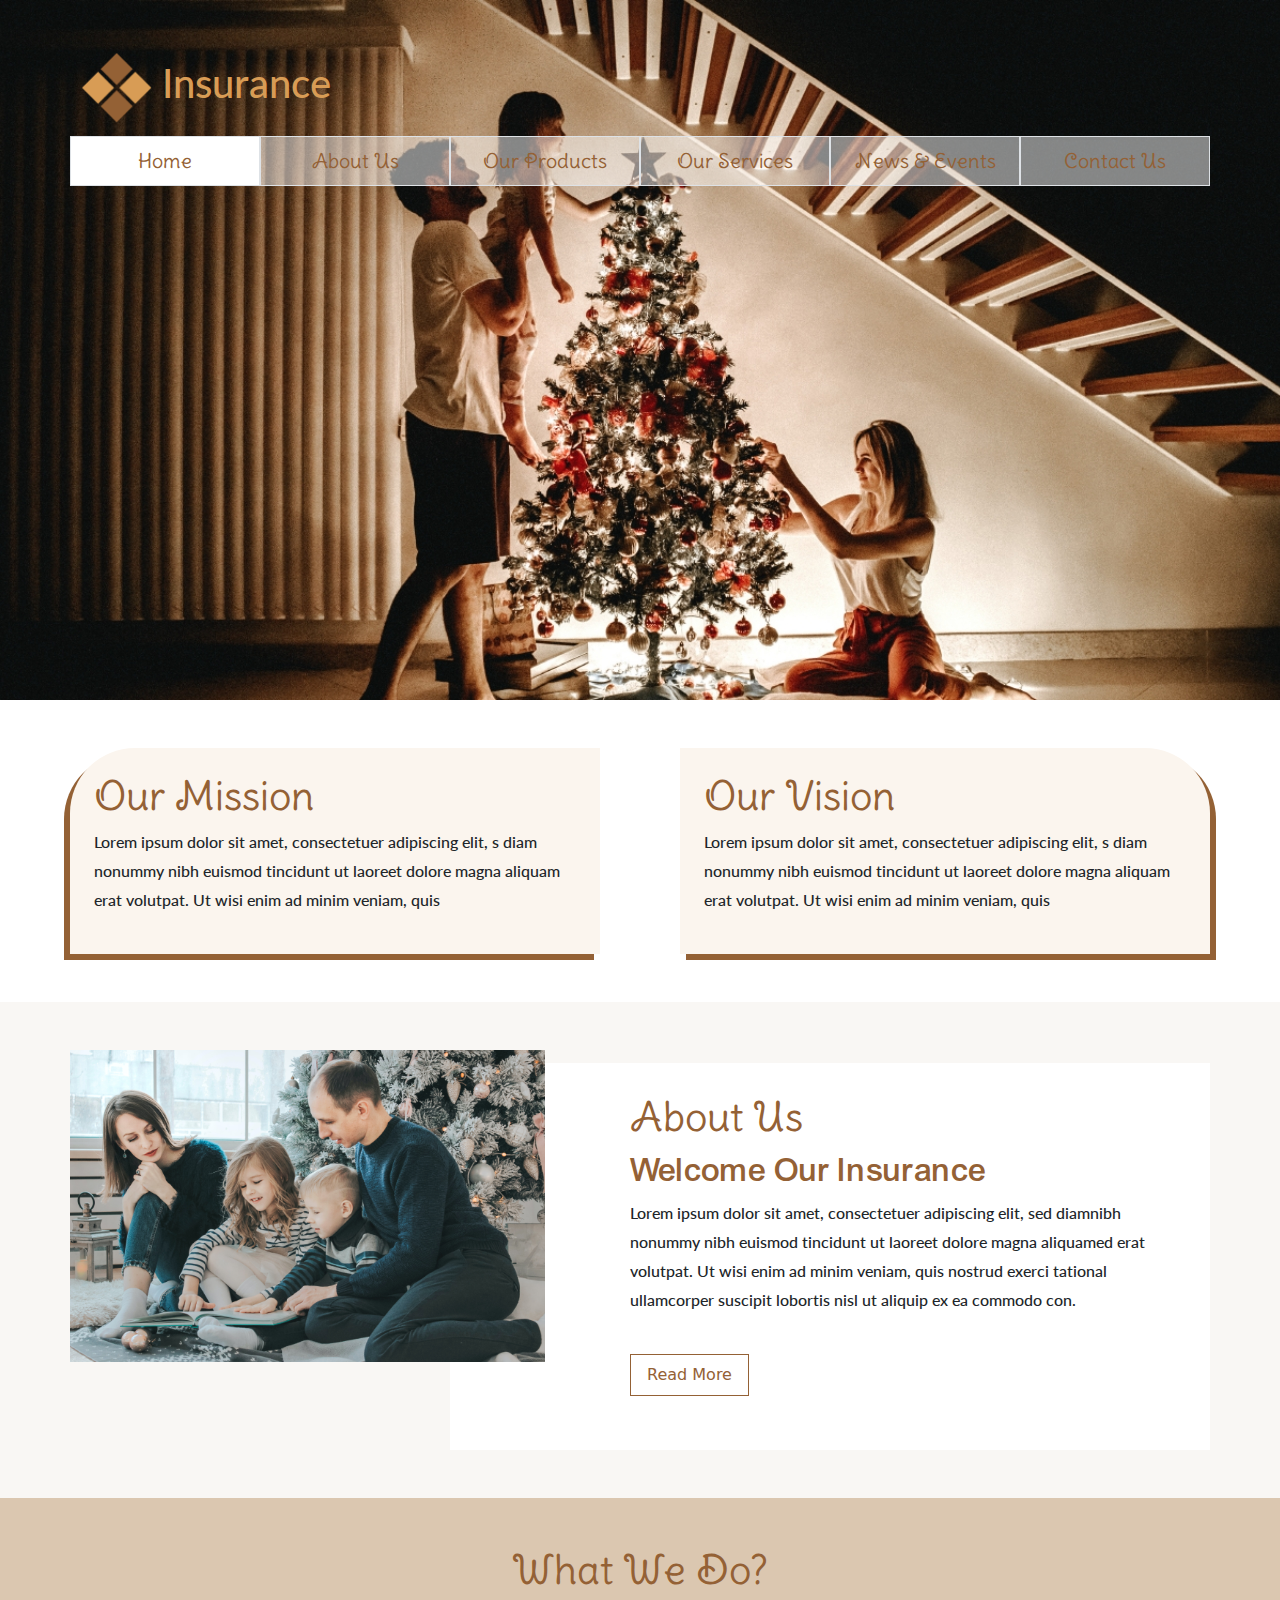
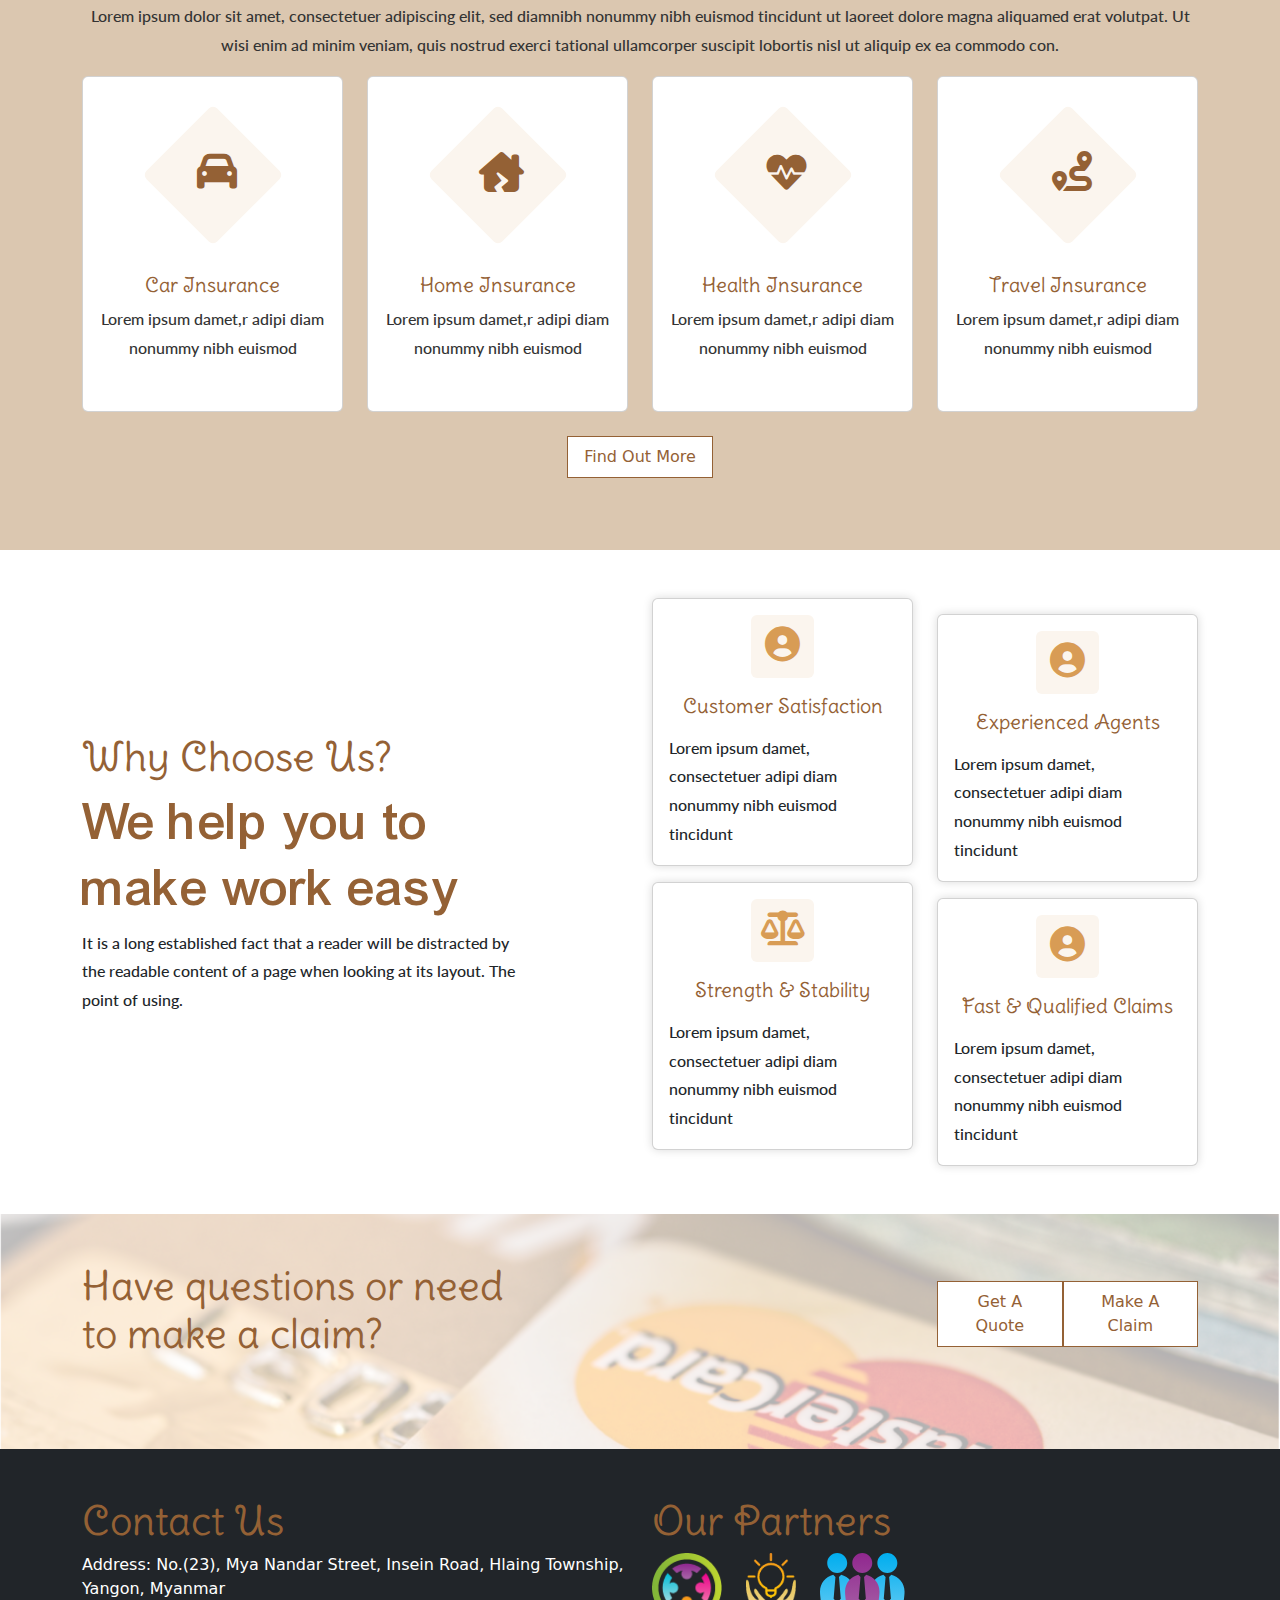
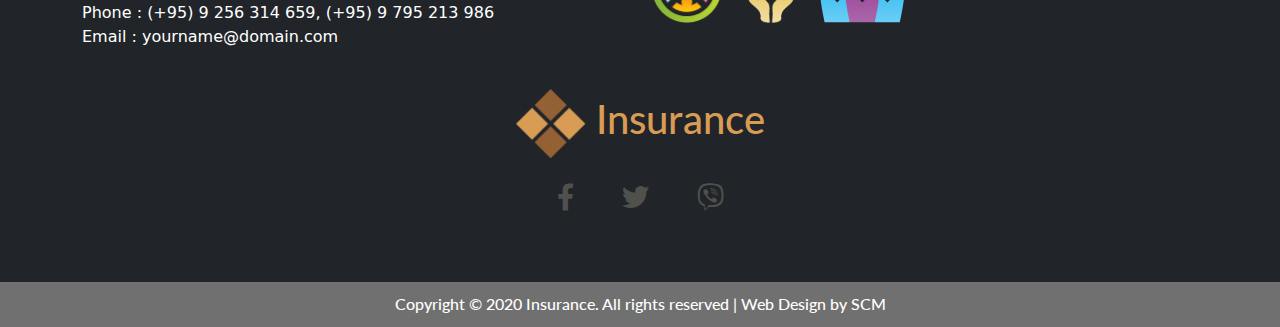
==== index.html @ 6c8327f1 "fixed" ====
<!DOCTYPE html>
<html lang="en">

  <head>
    <meta charset="UTF-8">
    <meta http-equiv="X-UA-Compatible" content="IE=edge">
    <meta name="viewport" content="width=device-width, initial-scale=1.0">
    <link
      href="https://fonts.googleapis.com/css2?family=Abril+Fatface&family=Delius+Swash+Caps&family=Lato&display=swap"
      rel="stylesheet">
    <link rel="stylesheet" href="./assets/bootstrap/css/bootstrap.css">
    <link rel="stylesheet" href="./assets/css/import.css">
    <link rel="stylesheet" href="./assets/font/fontawesome-free-6.0.0-web/css/all.min.css">
    <title>HOME</title>
  </head>

  <body>
    <header class="main-vs text-center">
      <div class="container pc">
        <nav class="navbar pt-5">
          <a class="navbar-brand logo" href="./index.html">
            <img src="./assets/img/logo.png" alt="Logo" width="70" height="70" class="d-inline-block
              align-text-center fw-bold">
            Insurance
          </a>
        </nav>
        <div class="row text-center">
          <a class="col nav-link active border boder-white border-opacity-100" aria-current="page"
            href="./index.html">Home</a>
          <a class="col nav-link border boder-white border-opacity-100" href="./about.html">About
            Us</a>
          <a class="col nav-link border boder-white border-opacity-100" href="./product.html">Our
            Products</a>
          <a class="col nav-link border boder-white border-opacity-100" href="./service.html">Our
            Services</a>
          <a class="col nav-link border boder-white border-opacity-100" href="./news.html">News &
            Events</a>
          <a class="col nav-link border boder-white border-opacity-100" href="./contact.html">Contact
            Us</a>
        </div>
      </div>
      <nav class="navbar navbar-expand-lg mb bg-white bg-opacity-50">
        <div class="container">
          <a class="navbar-brand logo" href="./index.html">
            <img src="./assets/img/logo.png" alt="Logo" width="70" height="70" class="d-inline-block
              align-text-center fw-bold">
            Insurance
          </a>
          <button class="navbar-toggler" type="button" data-bs-toggle="collapse" data-bs-target="#navbarNavAltMarkup"
            aria-controls="navbarNavAltMarkup" aria-expanded="false" aria-label="Toggle navigation">
            <span class="navbar-toggler-icon"></span>
          </button>
          <div class="collapse navbar-collapse" id="navbarNavAltMarkup">
            <div class="navbar-nav">
              <a class="nav-link active" aria-current="page" href="./index.html">Home</a>
              <a class="nav-link" href="./about.html">About Us</a>
              <a class="nav-link" href="./product.html">Our Products</a>
              <a class="nav-link" href="./service.html">Our Services</a>
              <a class="nav-link" href="./news.html">News & Events</a>
              <a class="nav-link" href="./contact.html">Contact Us</a>
            </div>
          </div>
        </div>
      </nav>
    </header>
    <section class="mis-sec py-5">
      <div class="container">
        <div class="row justify-content-between">
          <div class="col-6 p-4">
            <div>
              <div>
                <h4>Our Mission</h4>
                <p>Lorem ipsum dolor sit amet, consectetuer adipiscing elit, s diam nonummy nibh euismod tincidunt ut
                  laoreet dolore magna aliquam erat volutpat. Ut wisi enim ad minim veniam, quis</p>
              </div>
            </div>
          </div>
          <div class="col-6 p-4">
            <div>
              <div>
                <h4>Our Vision</h4>
                <p>Lorem ipsum dolor sit amet, consectetuer adipiscing elit, s diam nonummy nibh euismod tincidunt ut
                  laoreet dolore magna aliquam erat volutpat. Ut wisi enim ad minim veniam, quis</p>
              </div>
            </div>
          </div>
        </div>
      </div>
    </section>
    <section class="about-sec py-5 pc">
      <div class="container">
        <div class="row">
          <div class="col-12 position-relative" style="height: 400px;">
            <div class="about-img position-absolute top-0 start-0">
              <img src="./assets/img/about_img.jpg" alt="">
            </div>
            <div class="about-txt position-absolute bottom-0 end-0 col-8 bg-white">
              <h4>About Us</h4>
              <h2>Welcome Our Insurance</h2>
              <p>Lorem ipsum dolor sit amet, consectetuer adipiscing elit, sed diamnibh nonummy nibh euismod tincidunt
                ut laoreet dolore magna aliquamed erat volutpat. Ut wisi enim ad minim veniam, quis nostrud exerci
                tational ullamcorper suscipit lobortis nisl ut aliquip ex ea commodo con.</p>
              <a href="./service.html" class="btn btn-outline-primary rounded-0 py-2 px-3 my-4">Read More</a>
            </div>
          </div>
        </div>
      </div>
    </section>
    <section class="about-sec py-5 mb">
      <div class="container">
        <div class="row">
          <div class="col-md-6 about-img">
            <img src="./assets/img/about_img.jpg" alt="">
          </div>
          <div class="col-md-6 about-txt ">
            <h4>About Us</h4>
            <h2>Welcome Our Insurance</h2>
            <p>Lorem ipsum dolor sit amet, consectetuer adipiscing elit, sed diamnibh nonummy nibh euismod tincidunt
              ut laoreet dolore magna aliquamed erat volutpat. Ut wisi enim ad minim veniam, quis nostrud exerci
              tational ullamcorper suscipit lobortis nisl ut aliquip ex ea commodo con.</p>
            <a href="./about.html" class="btn btn-outline-primary rounded-0 py-2 px-3 my-4">Read More</a>
          </div>
        </div>
      </div>
    </section>
    <section class="wwd-sec text-center py-5">
      <div class="container">
        <h4>What We Do?</h4>
        <p>Lorem ipsum dolor sit amet, consectetuer adipiscing elit, sed diamnibh nonummy nibh euismod tincidunt ut
          laoreet dolore magna aliquamed erat volutpat. Ut wisi enim ad minim veniam, quis nostrud exerci tational
          ullamcorper suscipit lobortis nisl ut aliquip ex ea commodo con.</p>
        <div class="row">
          <a href="#" class="col-md-3">
            <div class="card">
              <div class="card-body py-5">
                <div class="ico-span rounded">
                  <i class="fa-solid fa-car"></i>
                </div>
                <h5 class="card-title pt-5">Car Insurance</h5>
                <p class="card-text">Lorem ipsum damet,r adipi diam nonummy nibh euismod </p>
              </div>
            </div>
          </a>
          <a href="#" class="col-md-3">
            <div class="card">
              <div class="card-body py-5">
                <div class="ico-span rounded">
                  <i class="fa-solid fa-house-chimney-crack"></i>
                </div>
                <h5 class="card-title pt-5">Home Insurance</h5>
                <p class="card-text">Lorem ipsum damet,r adipi diam nonummy nibh euismod </p>
              </div>
            </div>
          </a>
          <a href="#" class="col-md-3">
            <div class="card">
              <div class="card-body py-5">
                <div class="ico-span rounded">
                  <i class="fa-solid fa-heart-pulse"></i>
                </div>
                <h5 class="card-title pt-5">Health Insurance</h5>
                <p class="card-text">Lorem ipsum damet,r adipi diam nonummy nibh euismod </p>
              </div>
            </div>
          </a>
          <a href="#" class="col-md-3">
            <div class="card">
              <div class="card-body py-5">
                <div class="ico-span rounded">
                  <i class="fa-solid fa-route"></i>
                </div>
                <h5 class="card-title pt-5">Travel Insurance</h5>
                <p class="card-text">Lorem ipsum damet,r adipi diam nonummy nibh euismod </p>
              </div>
            </div>
          </a>
        </div>
        <a href="./product.html" class="btn btn-outline-primary rounded-0 py-2 px-3 my-4">Find Out More</a>
      </div>
    </section>
    <section class="choose-sec py-5">
      <div class="container">
        <div class="row justify-content-between align-items-center">
          <div class="col-md-5">
            <h4>Why Choose Us?</h4>
            <h1>We help you to make work easy</h1>
            <p>It is a long established fact that a reader will be distracted by the readable content of a page when
              looking at its layout. The point of using.</p>
          </div>
          <div class="col-md-6">
            <div class="row">
              <div class="col pb-3">
                <div class="card mb-3">
                  <div class="card-body text-center">
                    <div class="icon-bg rounded mb-3">
                      <i class="fa-regular fa-circle-user"></i>
                    </div>
                    <h5 class="card-title">Customer Satisfaction</h5>
                    <p class="card-text text-start pt-2">Lorem ipsum damet, consectetuer adipi diam nonummy nibh euismod
                      tincidunt</p>
                  </div>
                </div>
                <div class="card">
                  <div class="card-body text-center">
                    <div class="icon-bg rounded mb-3">
                      <i class="fa-solid fa-scale-balanced"></i>
                    </div>
                    <h5 class="card-title">Strength & Stability</h5>
                    <p class="card-text text-start pt-2">Lorem ipsum damet, consectetuer adipi diam nonummy nibh euismod
                      tincidunt</p>
                  </div>
                </div>
              </div>
              <div class="col pt-3">
                <div class="card mb-3">
                  <div class="card-body text-center">
                    <div class="icon-bg rounded mb-3">
                      <i class="fa-regular fa-circle-user"></i>
                    </div>
                    <h5 class="card-title">Experienced Agents</h5>
                    <p class="card-text text-start pt-2">Lorem ipsum damet, consectetuer adipi diam nonummy nibh euismod
                      tincidunt</p>
                  </div>
                </div>
                <div class="card">
                  <div class="card-body text-center">
                    <div class="icon-bg rounded mb-3">
                      <i class="fa-regular fa-circle-user"></i>
                    </div>
                    <h5 class="card-title">Fast & Qualified Claims</h5>
                    <p class="card-text text-start pt-2">Lorem ipsum damet, consectetuer adipi diam nonummy nibh euismod
                      tincidunt</p>
                  </div>
                </div>
              </div>
            </div>
          </div>
        </div>
      </div>
    </section>
    <section class="claim-sec py-5">
      <div class="container position-relative">
        <div class="row justify-content-between align-items-center">
          <div class="col-md-5">
            <h4>Have questions or need to make a claim?</h4>
          </div>
          <div class="col-md-3 d-flex justify-content-between">
            <a href="#" class="btn btn-outline-primary py-2 px-3 rounded-0">Get A Quote</a>
            <a href="#" class="btn btn-outline-primary py-2 px-3 rounded-0 ">Make A Claim</a>
          </div>
        </div>
      </div>
    </section>
    <footer class="text-white bg-dark">
      <div class="container py-5">
        <div class="row">
          <div class="col-md-6">
            <h4>Contact Us</h4>
            <ul class="p-0">
              <li>Address: No.(23), Mya Nandar Street, Insein Road, Hlaing Township, Yangon, Myanmar</li>
              <li>Phone : (+95) 9 256 314 659, (+95) 9 795 213 986</li>
              <li>Email : yourname@domain.com</li>
            </ul>
          </div>
          <div class="col-md-6">
            <h4>Our Partners</h4>
            <div class="prt-img d-flex gap-4">
              <img src="./assets/img/prt_02.png" alt="">
              <img src="./assets/img/prt_01.png" alt="">
              <img src="./assets/img/prt_03.png" alt="">
            </div>
          </div>
        </div>
        <div>
          <div class="d-flex justify-content-center pt-4">
            <a class="navbar-brand logo" href="./index.html">
              <img src="./assets/img/logo.png" alt="Logo" width="70" height="70" class="d-inline-block
                align-text-center fw-bold">
              Insurance
            </a>
          </div>
          <div class="d-flex gap-5 justify-content-center my-4 social-icon">
            <i class="fa-brands fa-facebook-f"></i>
            <i class="fa-brands fa-twitter"></i>
            <i class="fa-brands fa-viber"></i>
          </div>
        </div>
      </div>
      <p class="copy-right text-center py-2 mb-0">Copyright © 2020 Insurance. All rights reserved | Web Design by SCM</p>
    </footer>
    <script src="./assets/js/jquery.min.js"></script>
    <script src="./assets/bootstrap/js/bootstrap.min.js"></script>
  </body>

</html>
---- assets/css/import.css ----
@import url(./reset.css);
@import url(./common.css);
@import url(./header.css);
@import url(./footer.css);
@import url(./home.css);
@import url(./about.css);
@import url(./service.css);
@import url(./product-detail.css);
@import url(./product.css);
@import url(./news.css);
@import url(./contact.css);
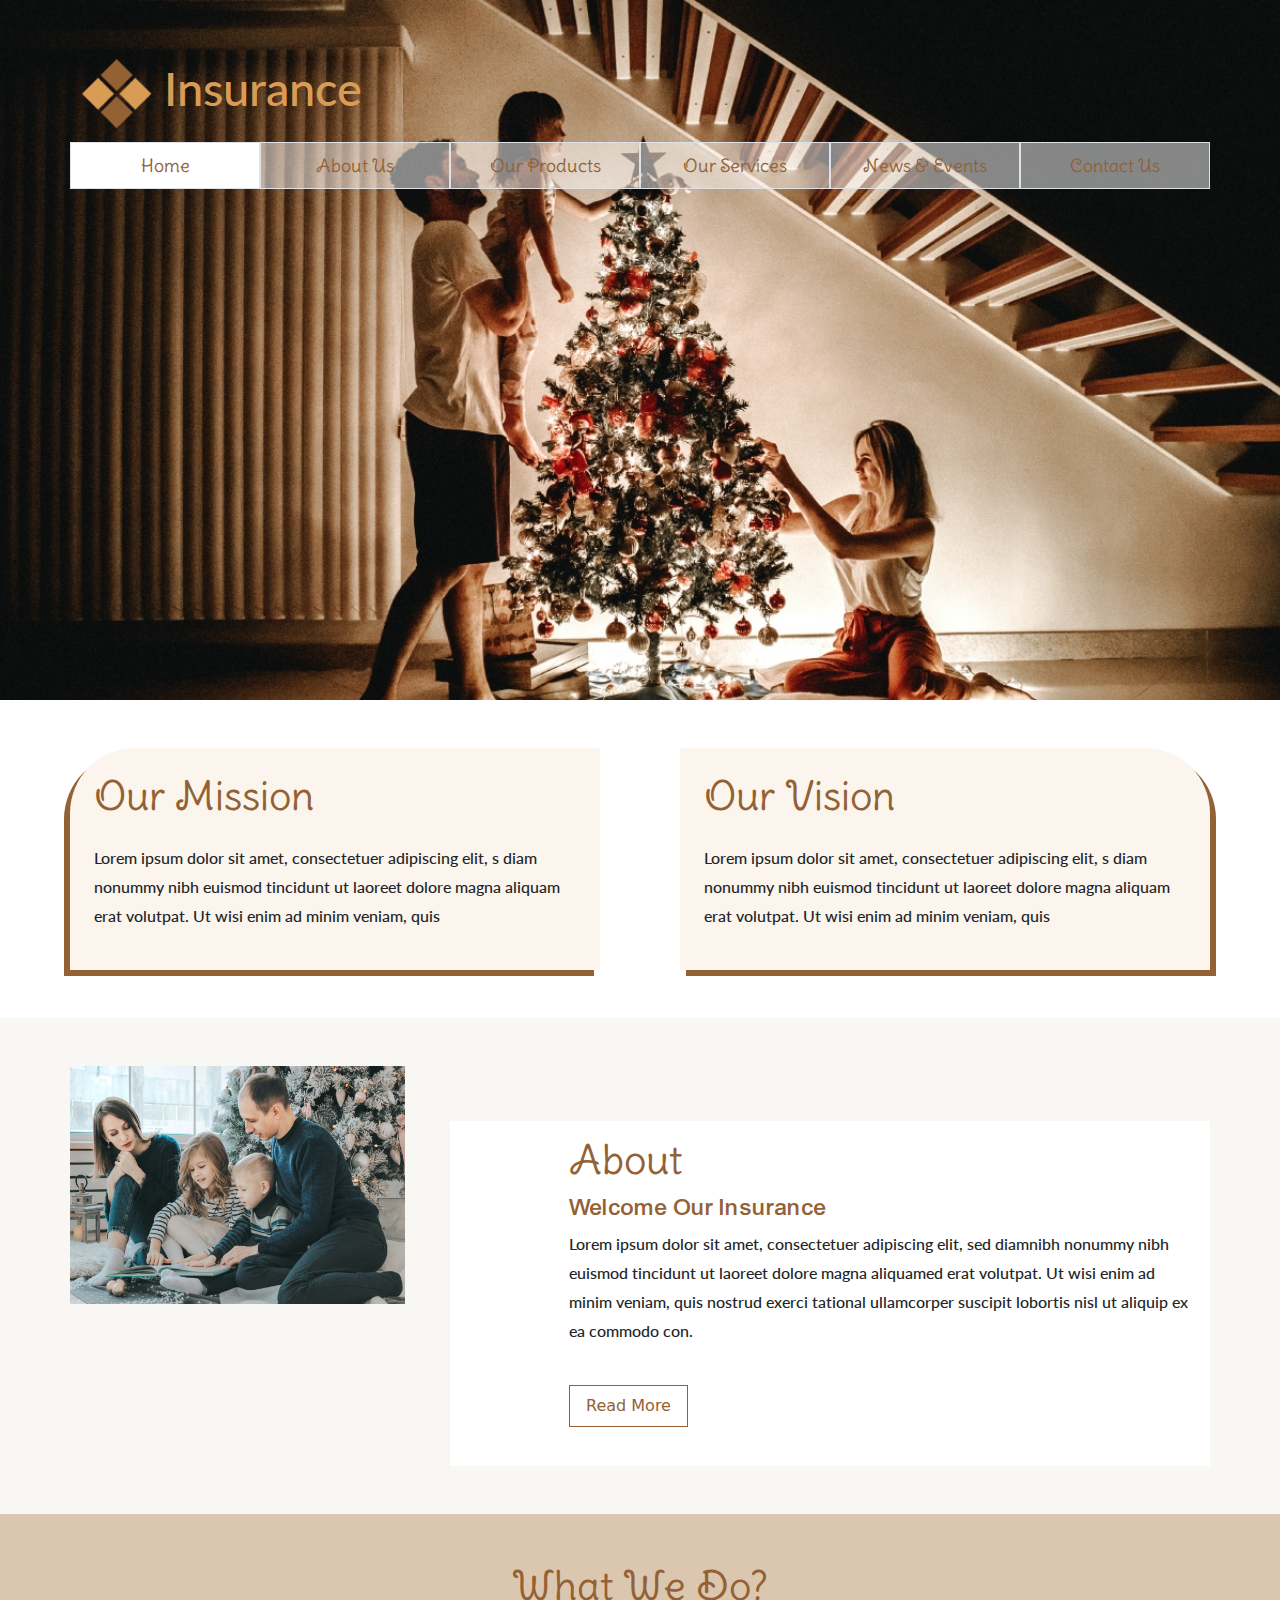
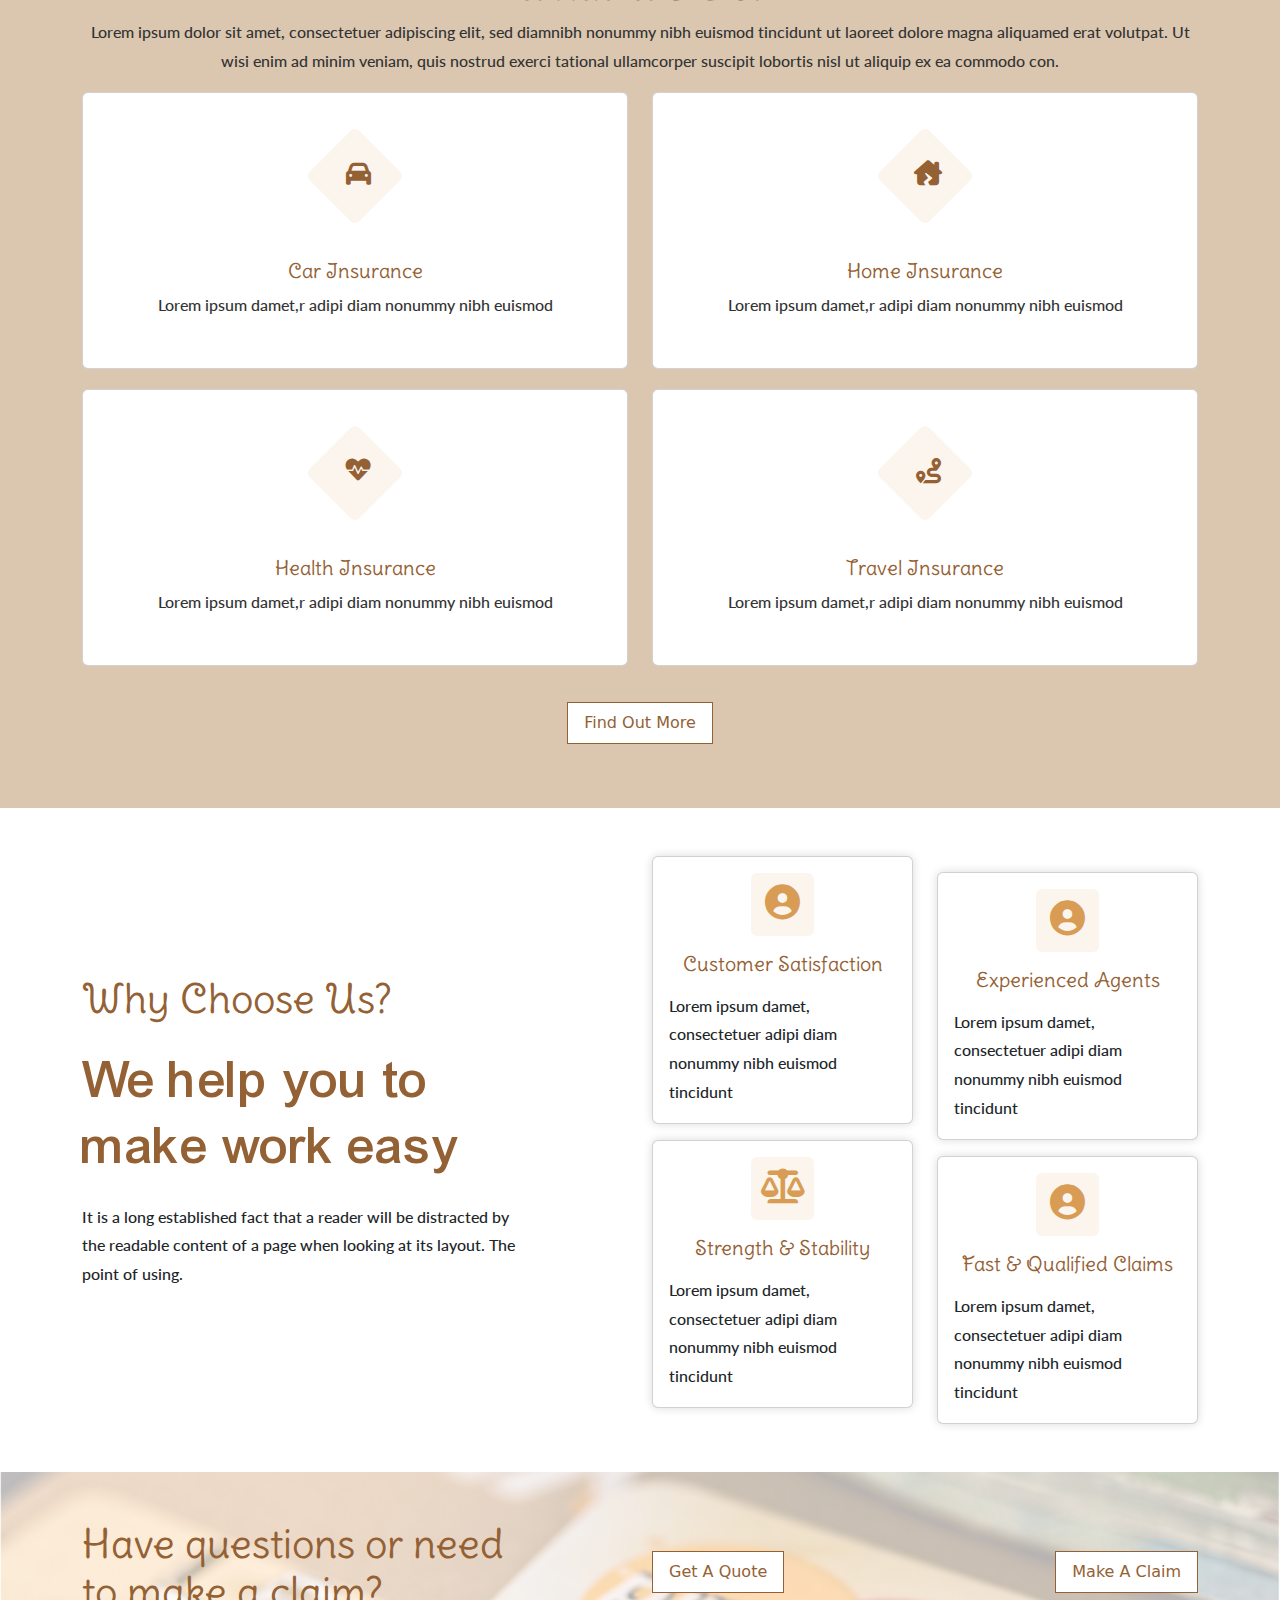
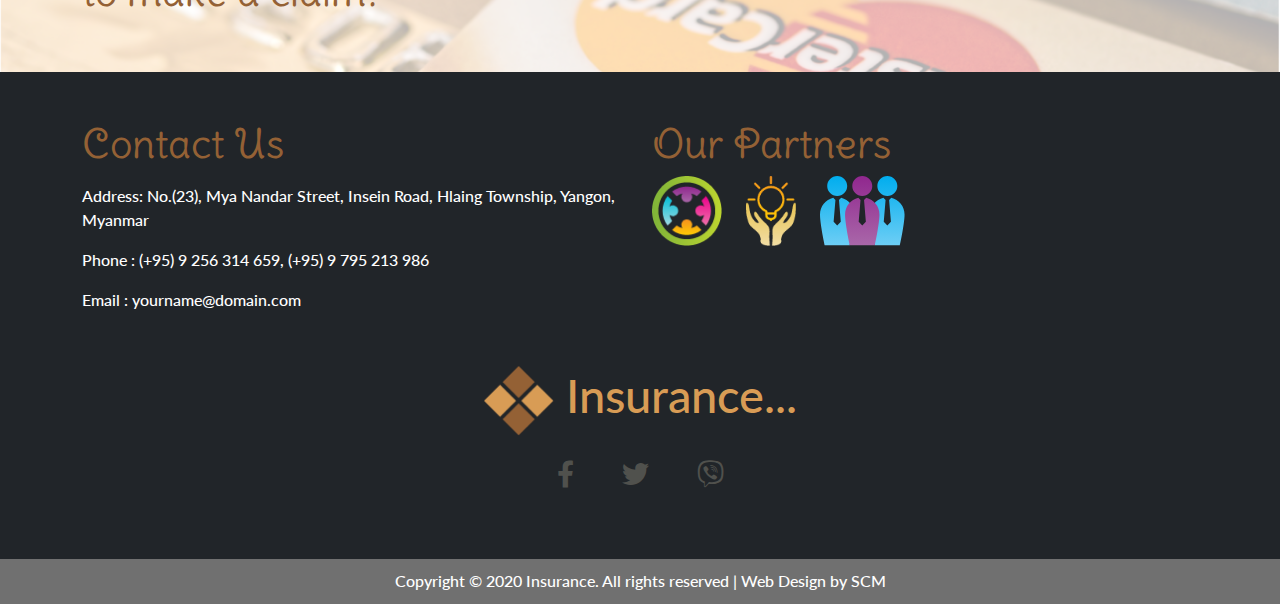
==== commit b9fbda48: "review-fixed" ====
--- a/index.html
+++ b/index.html
@@ -69,7 +69,7 @@
           <div class="col-6 p-4">
             <div>
               <div>
-                <h4>Our Mission</h4>
+                <h4 class="pb-3">Our Mission</h4>
                 <p>Lorem ipsum dolor sit amet, consectetuer adipiscing elit, s diam nonummy nibh euismod tincidunt ut
                   laoreet dolore magna aliquam erat volutpat. Ut wisi enim ad minim veniam, quis</p>
               </div>
@@ -78,7 +78,7 @@
           <div class="col-6 p-4">
             <div>
               <div>
-                <h4>Our Vision</h4>
+                <h4 class="pb-3">Our Vision</h4>
                 <p>Lorem ipsum dolor sit amet, consectetuer adipiscing elit, s diam nonummy nibh euismod tincidunt ut
                   laoreet dolore magna aliquam erat volutpat. Ut wisi enim ad minim veniam, quis</p>
               </div>
@@ -95,7 +95,7 @@
               <img src="./assets/img/about_img.jpg" alt="">
             </div>
             <div class="about-txt position-absolute bottom-0 end-0 col-8 bg-white">
-              <h4>About Us</h4>
+              <h4>About</h4>
               <h2>Welcome Our Insurance</h2>
               <p>Lorem ipsum dolor sit amet, consectetuer adipiscing elit, sed diamnibh nonummy nibh euismod tincidunt
                 ut laoreet dolore magna aliquamed erat volutpat. Ut wisi enim ad minim veniam, quis nostrud exerci
@@ -113,7 +113,7 @@
             <img src="./assets/img/about_img.jpg" alt="">
           </div>
           <div class="col-md-6 about-txt ">
-            <h4>About Us</h4>
+            <h4>About</h4>
             <h2>Welcome Our Insurance</h2>
             <p>Lorem ipsum dolor sit amet, consectetuer adipiscing elit, sed diamnibh nonummy nibh euismod tincidunt
               ut laoreet dolore magna aliquamed erat volutpat. Ut wisi enim ad minim veniam, quis nostrud exerci
@@ -130,7 +130,7 @@
           laoreet dolore magna aliquamed erat volutpat. Ut wisi enim ad minim veniam, quis nostrud exerci tational
           ullamcorper suscipit lobortis nisl ut aliquip ex ea commodo con.</p>
         <div class="row">
-          <a href="#" class="col-md-3">
+          <a href="./product-detail.html" class="col-md-3">
             <div class="card">
               <div class="card-body py-5">
                 <div class="ico-span rounded">
@@ -141,7 +141,7 @@
               </div>
             </div>
           </a>
-          <a href="#" class="col-md-3">
+          <a href="./product-detail.html" class="col-md-3">
             <div class="card">
               <div class="card-body py-5">
                 <div class="ico-span rounded">
@@ -152,7 +152,7 @@
               </div>
             </div>
           </a>
-          <a href="#" class="col-md-3">
+          <a href="./product-detail.html" class="col-md-3">
             <div class="card">
               <div class="card-body py-5">
                 <div class="ico-span rounded">
@@ -163,7 +163,7 @@
               </div>
             </div>
           </a>
-          <a href="#" class="col-md-3">
+          <a href="./product-detail.html" class="col-md-3">
             <div class="card">
               <div class="card-body py-5">
                 <div class="ico-span rounded">
@@ -175,7 +175,7 @@
             </div>
           </a>
         </div>
-        <a href="./product.html" class="btn btn-outline-primary rounded-0 py-2 px-3 my-4">Find Out More</a>
+        <a href="./product.html" class="btn btn-outline-primary rounded-0 py-2 px-3 my-3">Find Out More</a>
       </div>
     </section>
     <section class="choose-sec py-5">
@@ -183,7 +183,7 @@
         <div class="row justify-content-between align-items-center">
           <div class="col-md-5">
             <h4>Why Choose Us?</h4>
-            <h1>We help you to make work easy</h1>
+            <h1 class="py-3">We help you to make work easy</h1>
             <p>It is a long established fact that a reader will be distracted by the readable content of a page when
               looking at its layout. The point of using.</p>
           </div>
@@ -257,26 +257,26 @@
           <div class="col-md-6">
             <h4>Contact Us</h4>
             <ul class="p-0">
-              <li>Address: No.(23), Mya Nandar Street, Insein Road, Hlaing Township, Yangon, Myanmar</li>
-              <li>Phone : (+95) 9 256 314 659, (+95) 9 795 213 986</li>
-              <li>Email : yourname@domain.com</li>
+              <li class="py-2">Address: No.(23), Mya Nandar Street, Insein Road, Hlaing Township, Yangon, Myanmar</li>
+              <li class="py-2">Phone : (+95) 9 256 314 659, (+95) 9 795 213 986</li>
+              <li class="py-2">Email : yourname@domain.com</li>
             </ul>
           </div>
           <div class="col-md-6">
             <h4>Our Partners</h4>
             <div class="prt-img d-flex gap-4">
-              <img src="./assets/img/prt_02.png" alt="">
-              <img src="./assets/img/prt_01.png" alt="">
-              <img src="./assets/img/prt_03.png" alt="">
+              <a href="#"> <img src="./assets/img/prt_02.png" alt=""></a>
+              <a href="#"><img src="./assets/img/prt_01.png" alt=""></a>
+              <a href="#"><img src="./assets/img/prt_03.png" alt=""></a>
             </div>
           </div>
         </div>
         <div>
-          <div class="d-flex justify-content-center pt-4">
+          <div class="d-flex footer-logo pt-4">
             <a class="navbar-brand logo" href="./index.html">
               <img src="./assets/img/logo.png" alt="Logo" width="70" height="70" class="d-inline-block
                 align-text-center fw-bold">
-              Insurance
+              Insurance...
             </a>
           </div>
           <div class="d-flex gap-5 justify-content-center my-4 social-icon">
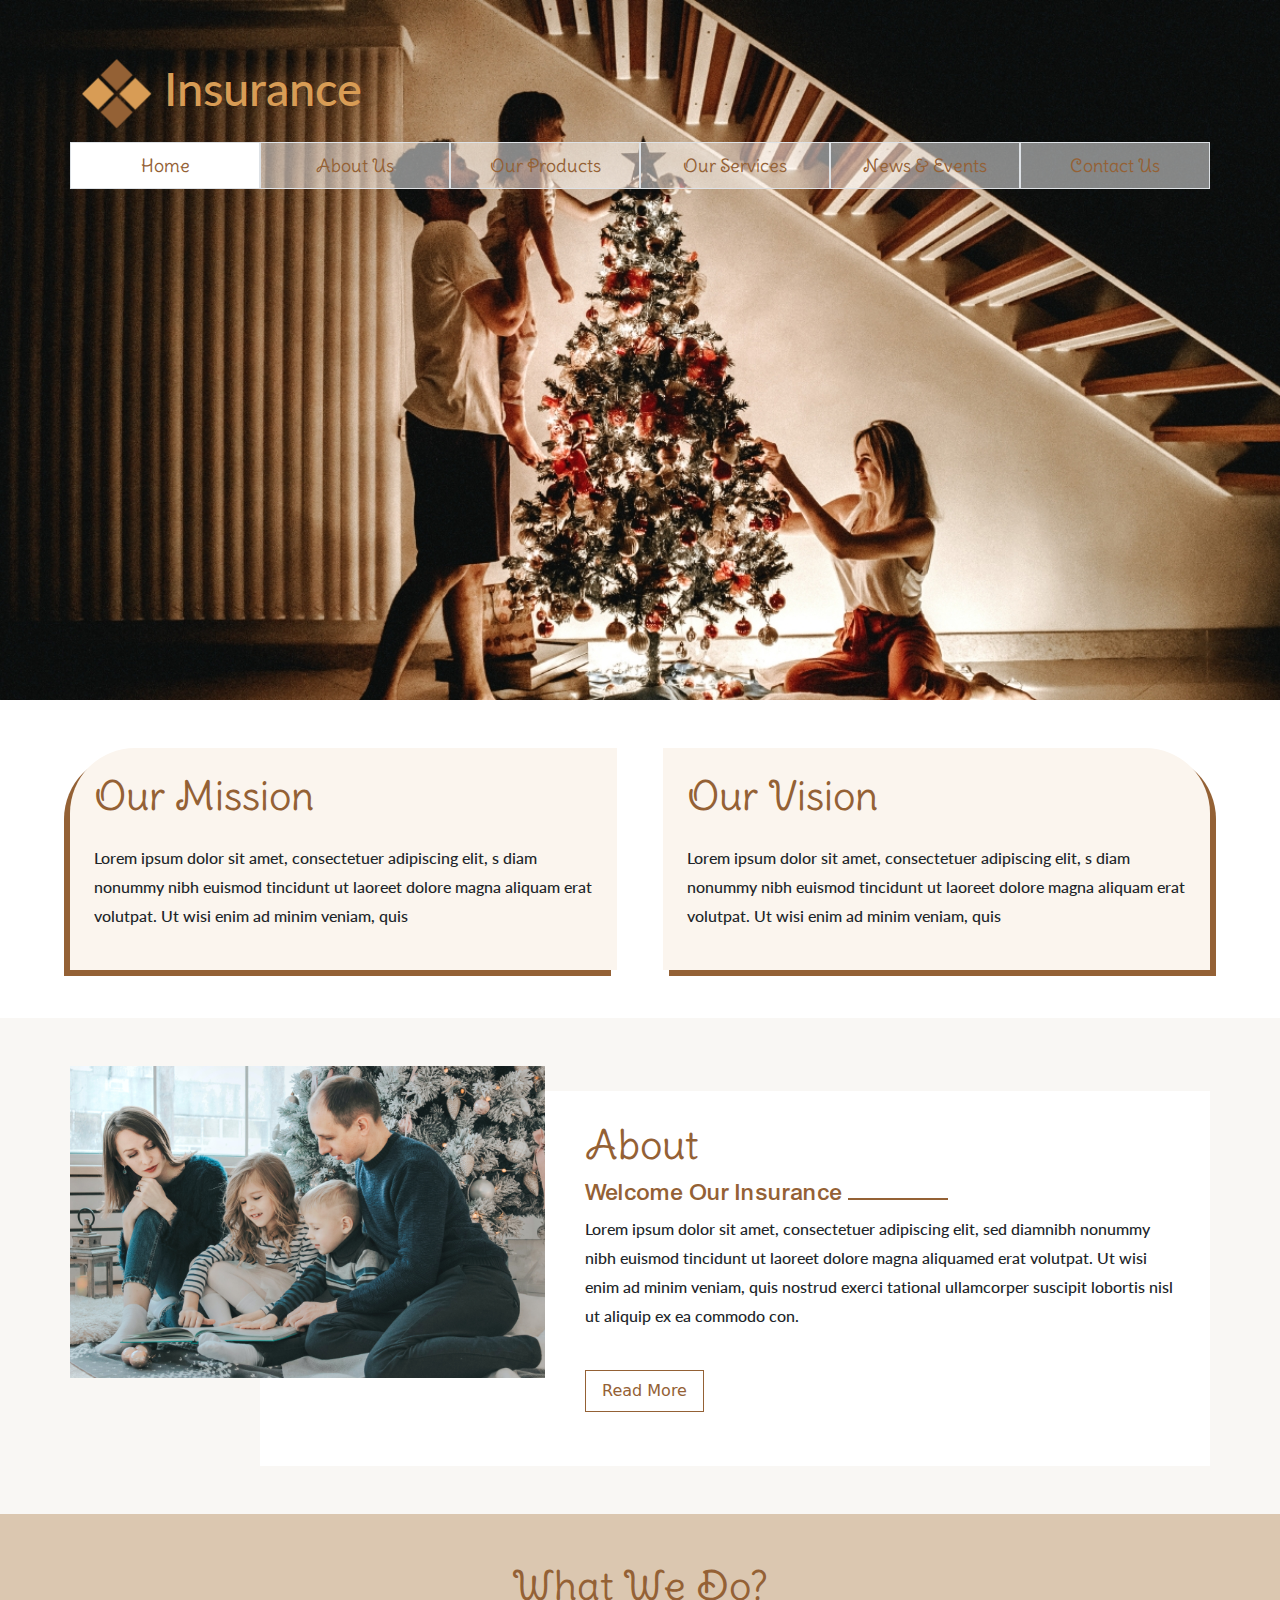
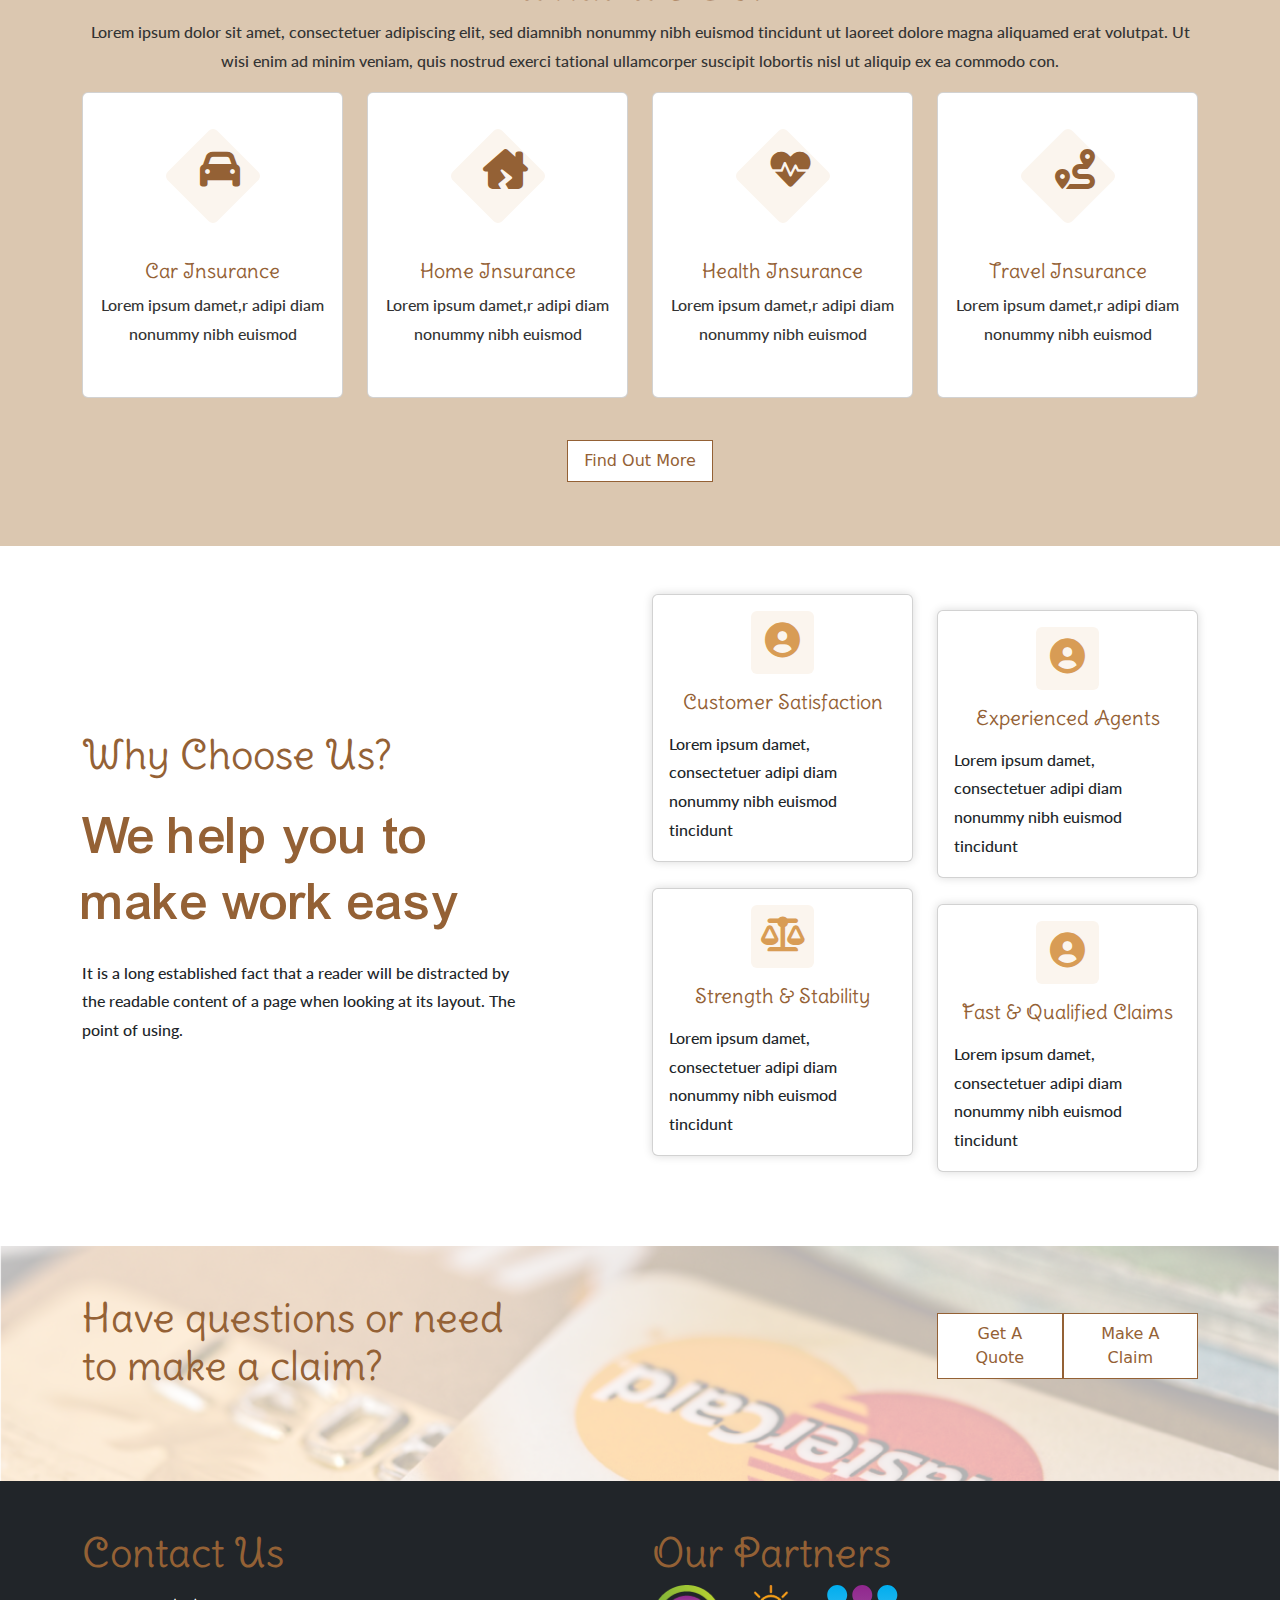
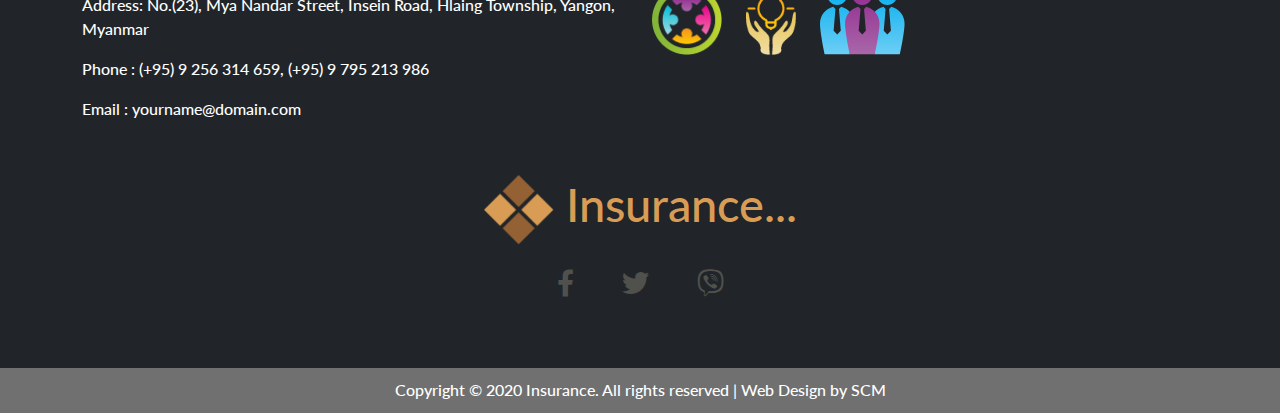
==== commit bea8b5b3: "error-fixed" ====
--- a/index.html
+++ b/index.html
@@ -94,7 +94,7 @@
             <div class="about-img position-absolute top-0 start-0">
               <img src="./assets/img/about_img.jpg" alt="">
             </div>
-            <div class="about-txt position-absolute bottom-0 end-0 col-8 bg-white">
+            <div class="about-txt position-absolute bottom-0 end-0 col-10 bg-white">
               <h4>About</h4>
               <h2>Welcome Our Insurance</h2>
               <p>Lorem ipsum dolor sit amet, consectetuer adipiscing elit, sed diamnibh nonummy nibh euismod tincidunt
@@ -190,7 +190,7 @@
           <div class="col-md-6">
             <div class="row">
               <div class="col pb-3">
-                <div class="card mb-3">
+                <div class="card">
                   <div class="card-body text-center">
                     <div class="icon-bg rounded mb-3">
                       <i class="fa-regular fa-circle-user"></i>
@@ -212,7 +212,7 @@
                 </div>
               </div>
               <div class="col pt-3">
-                <div class="card mb-3">
+                <div class="card">
                   <div class="card-body text-center">
                     <div class="icon-bg rounded mb-3">
                       <i class="fa-regular fa-circle-user"></i>
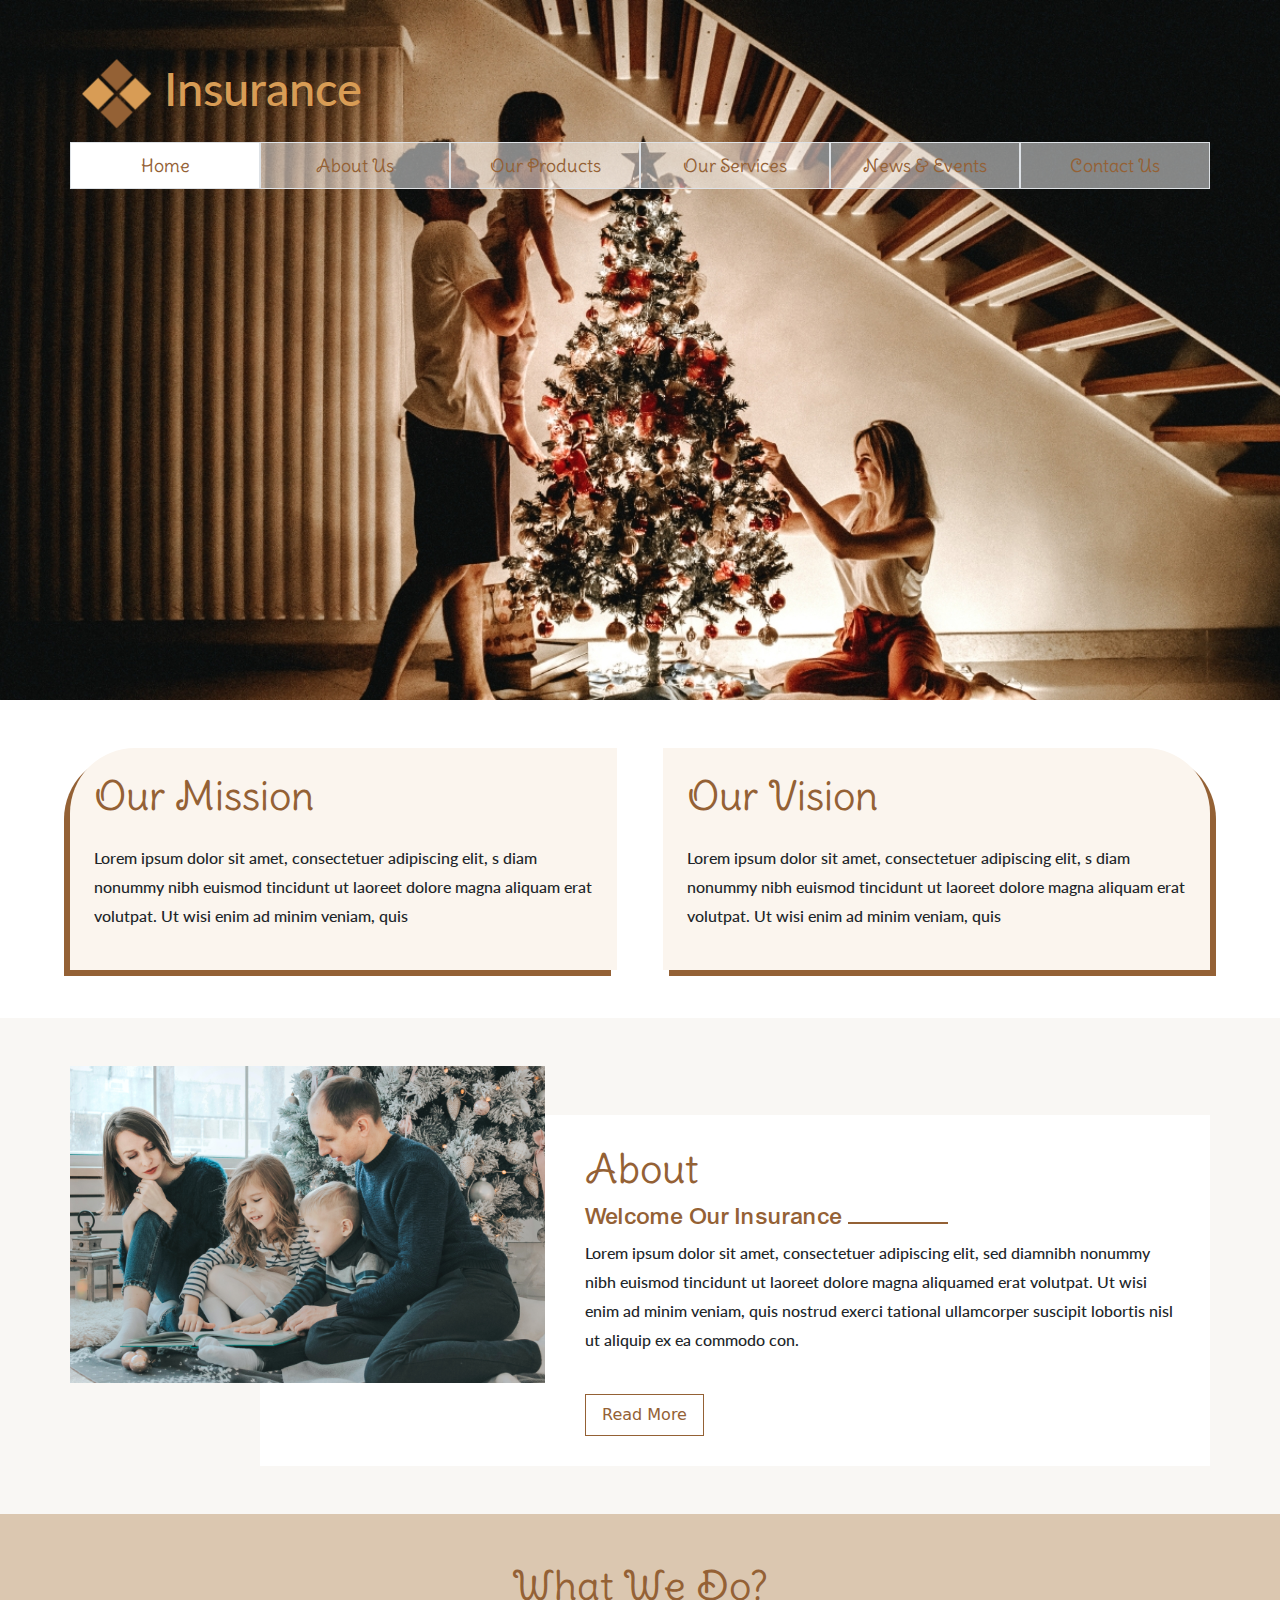
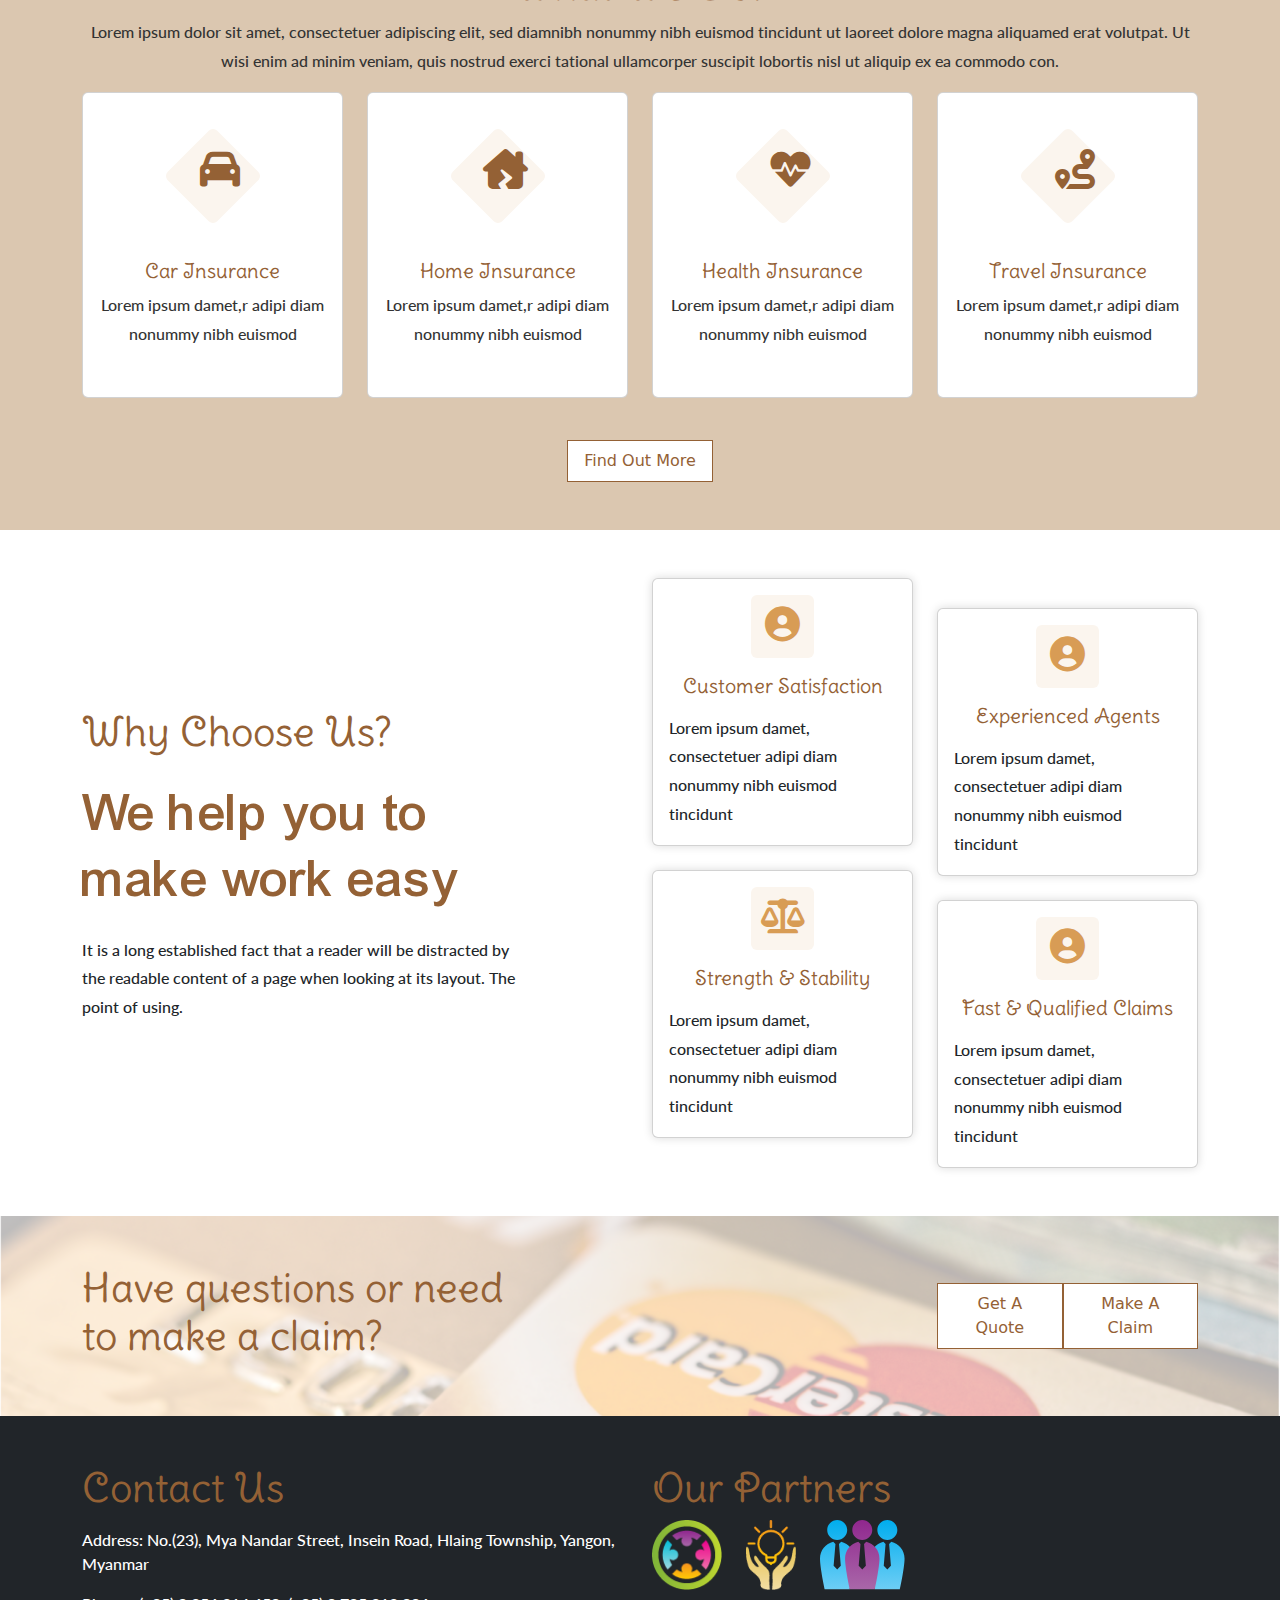
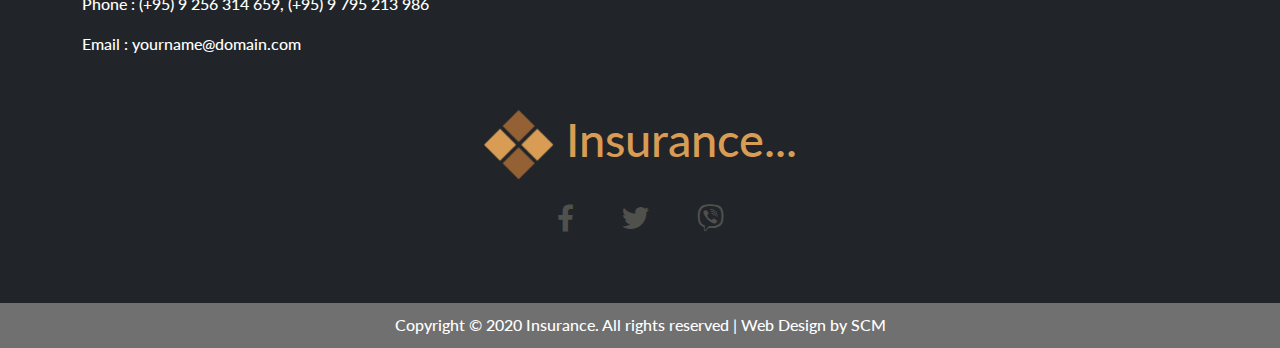
==== commit d3011fdd: "res-fixed" ====
--- a/index.html
+++ b/index.html
@@ -100,7 +100,7 @@
               <p>Lorem ipsum dolor sit amet, consectetuer adipiscing elit, sed diamnibh nonummy nibh euismod tincidunt
                 ut laoreet dolore magna aliquamed erat volutpat. Ut wisi enim ad minim veniam, quis nostrud exerci
                 tational ullamcorper suscipit lobortis nisl ut aliquip ex ea commodo con.</p>
-              <a href="./service.html" class="btn btn-outline-primary rounded-0 py-2 px-3 my-4">Read More</a>
+              <a href="./service.html" class="btn btn-outline-primary rounded-0 py-2 px-3 mt-4">Read More</a>
             </div>
           </div>
         </div>
@@ -118,7 +118,7 @@
             <p>Lorem ipsum dolor sit amet, consectetuer adipiscing elit, sed diamnibh nonummy nibh euismod tincidunt
               ut laoreet dolore magna aliquamed erat volutpat. Ut wisi enim ad minim veniam, quis nostrud exerci
               tational ullamcorper suscipit lobortis nisl ut aliquip ex ea commodo con.</p>
-            <a href="./about.html" class="btn btn-outline-primary rounded-0 py-2 px-3 my-4">Read More</a>
+            <a href="./about.html" class="btn btn-outline-primary rounded-0 py-2 px-3 mt-4">Read More</a>
           </div>
         </div>
       </div>
@@ -175,7 +175,7 @@
             </div>
           </a>
         </div>
-        <a href="./product.html" class="btn btn-outline-primary rounded-0 py-2 px-3 my-3">Find Out More</a>
+        <a href="./product.html" class="btn btn-outline-primary rounded-0 py-2 px-3 mt-3">Find Out More</a>
       </div>
     </section>
     <section class="choose-sec py-5">
@@ -189,20 +189,20 @@
           </div>
           <div class="col-md-6">
             <div class="row">
-              <div class="col pb-3">
+              <div class="col first-col">
+                <div class="card mb-4">
+                  <div class="card-body text-center">
+                    <div class="icon-bg rounded mb-3">
+                      <i class="fa-regular fa-circle-user"></i>
+                    </div>
+                    <h5 class="card-title">Customer Satisfaction</h5>
+                    <p class="card-text text-start pt-2">Lorem ipsum damet, consectetuer adipi diam nonummy nibh euismod
+                      tincidunt</p>
+                  </div>
+                </div>
                 <div class="card">
                   <div class="card-body text-center">
                     <div class="icon-bg rounded mb-3">
-                      <i class="fa-regular fa-circle-user"></i>
-                    </div>
-                    <h5 class="card-title">Customer Satisfaction</h5>
-                    <p class="card-text text-start pt-2">Lorem ipsum damet, consectetuer adipi diam nonummy nibh euismod
-                      tincidunt</p>
-                  </div>
-                </div>
-                <div class="card">
-                  <div class="card-body text-center">
-                    <div class="icon-bg rounded mb-3">
                       <i class="fa-solid fa-scale-balanced"></i>
                     </div>
                     <h5 class="card-title">Strength & Stability</h5>
@@ -211,8 +211,8 @@
                   </div>
                 </div>
               </div>
-              <div class="col pt-3">
-                <div class="card">
+              <div class="col sec-col">
+                <div class="card mb-4">
                   <div class="card-body text-center">
                     <div class="icon-bg rounded mb-3">
                       <i class="fa-regular fa-circle-user"></i>
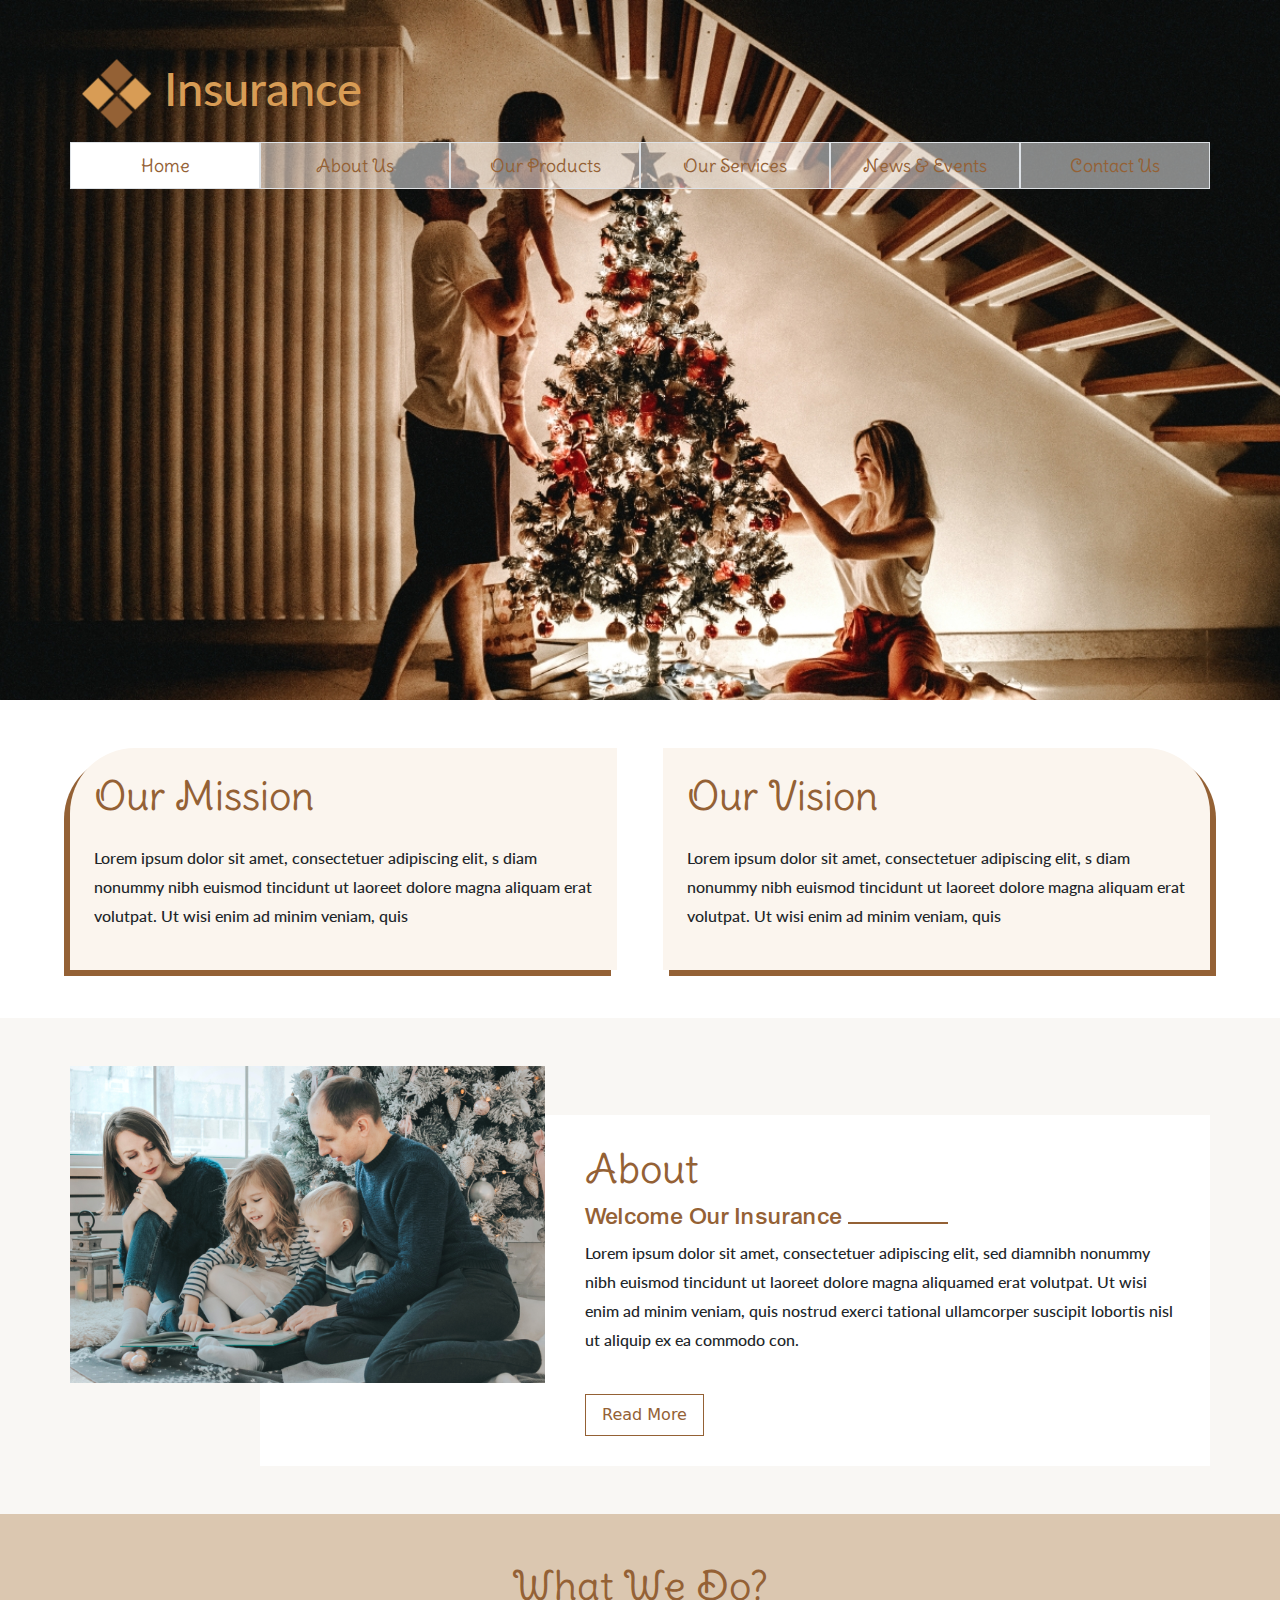
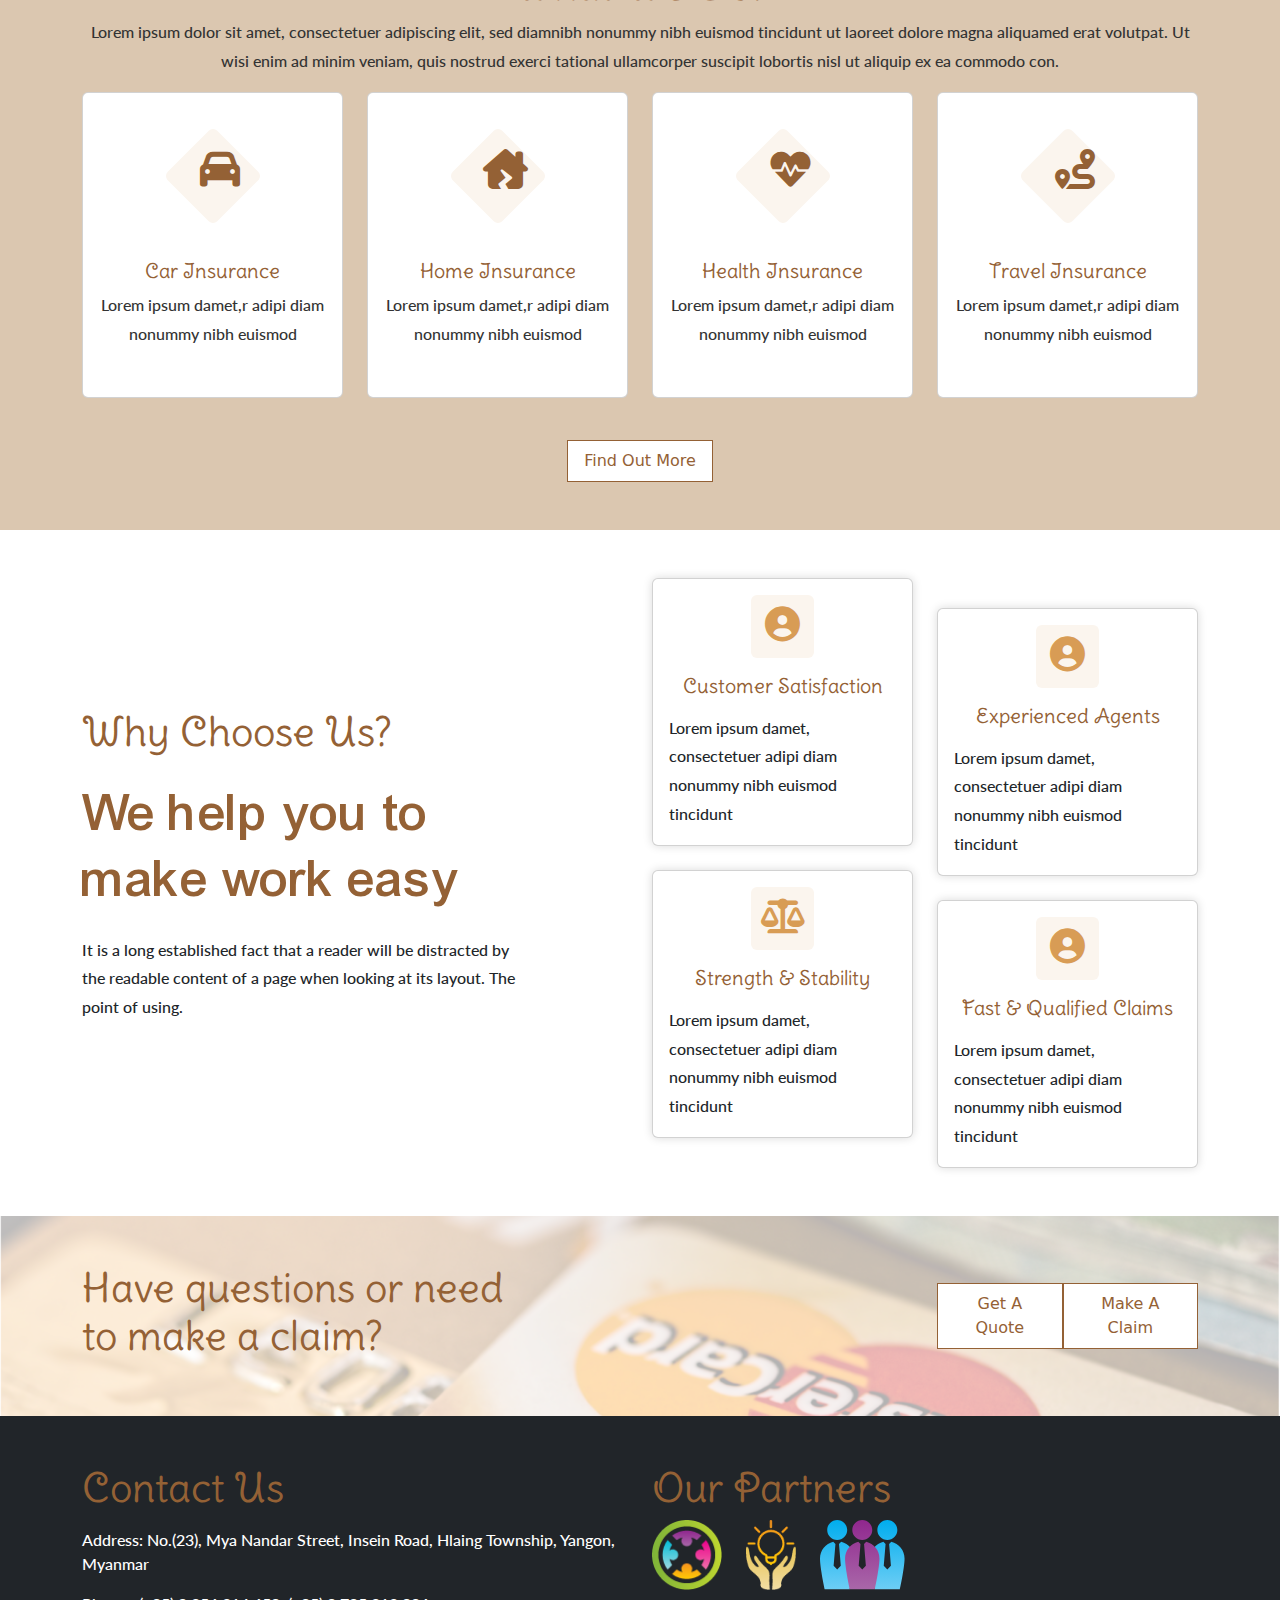
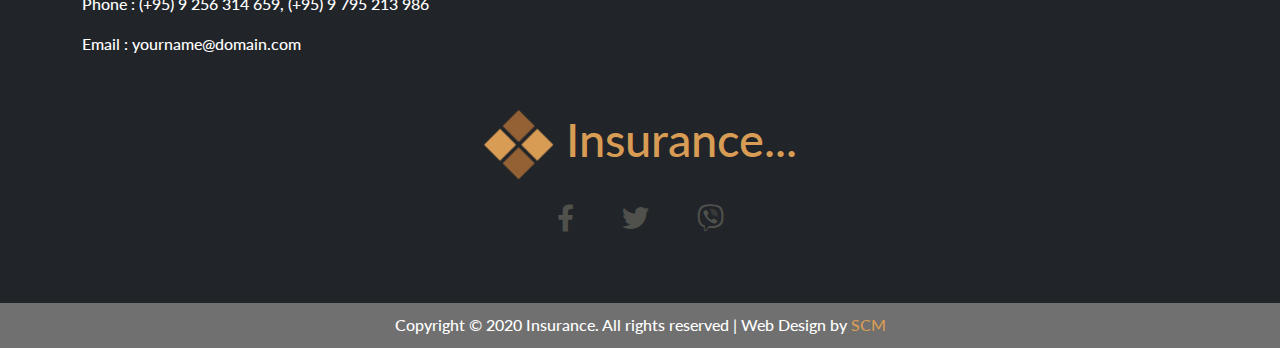
==== commit 65ad812d: "copy-right color fixed" ====
--- a/index.html
+++ b/index.html
@@ -286,7 +286,7 @@
           </div>
         </div>
       </div>
-      <p class="copy-right text-center py-2 mb-0">Copyright © 2020 Insurance. All rights reserved | Web Design by SCM</p>
+      <p class="copy-right text-center py-2 mb-0">Copyright © 2020 Insurance. All rights reserved | Web Design by <span>SCM</span></p>
     </footer>
     <script src="./assets/js/jquery.min.js"></script>
     <script src="./assets/bootstrap/js/bootstrap.min.js"></script>
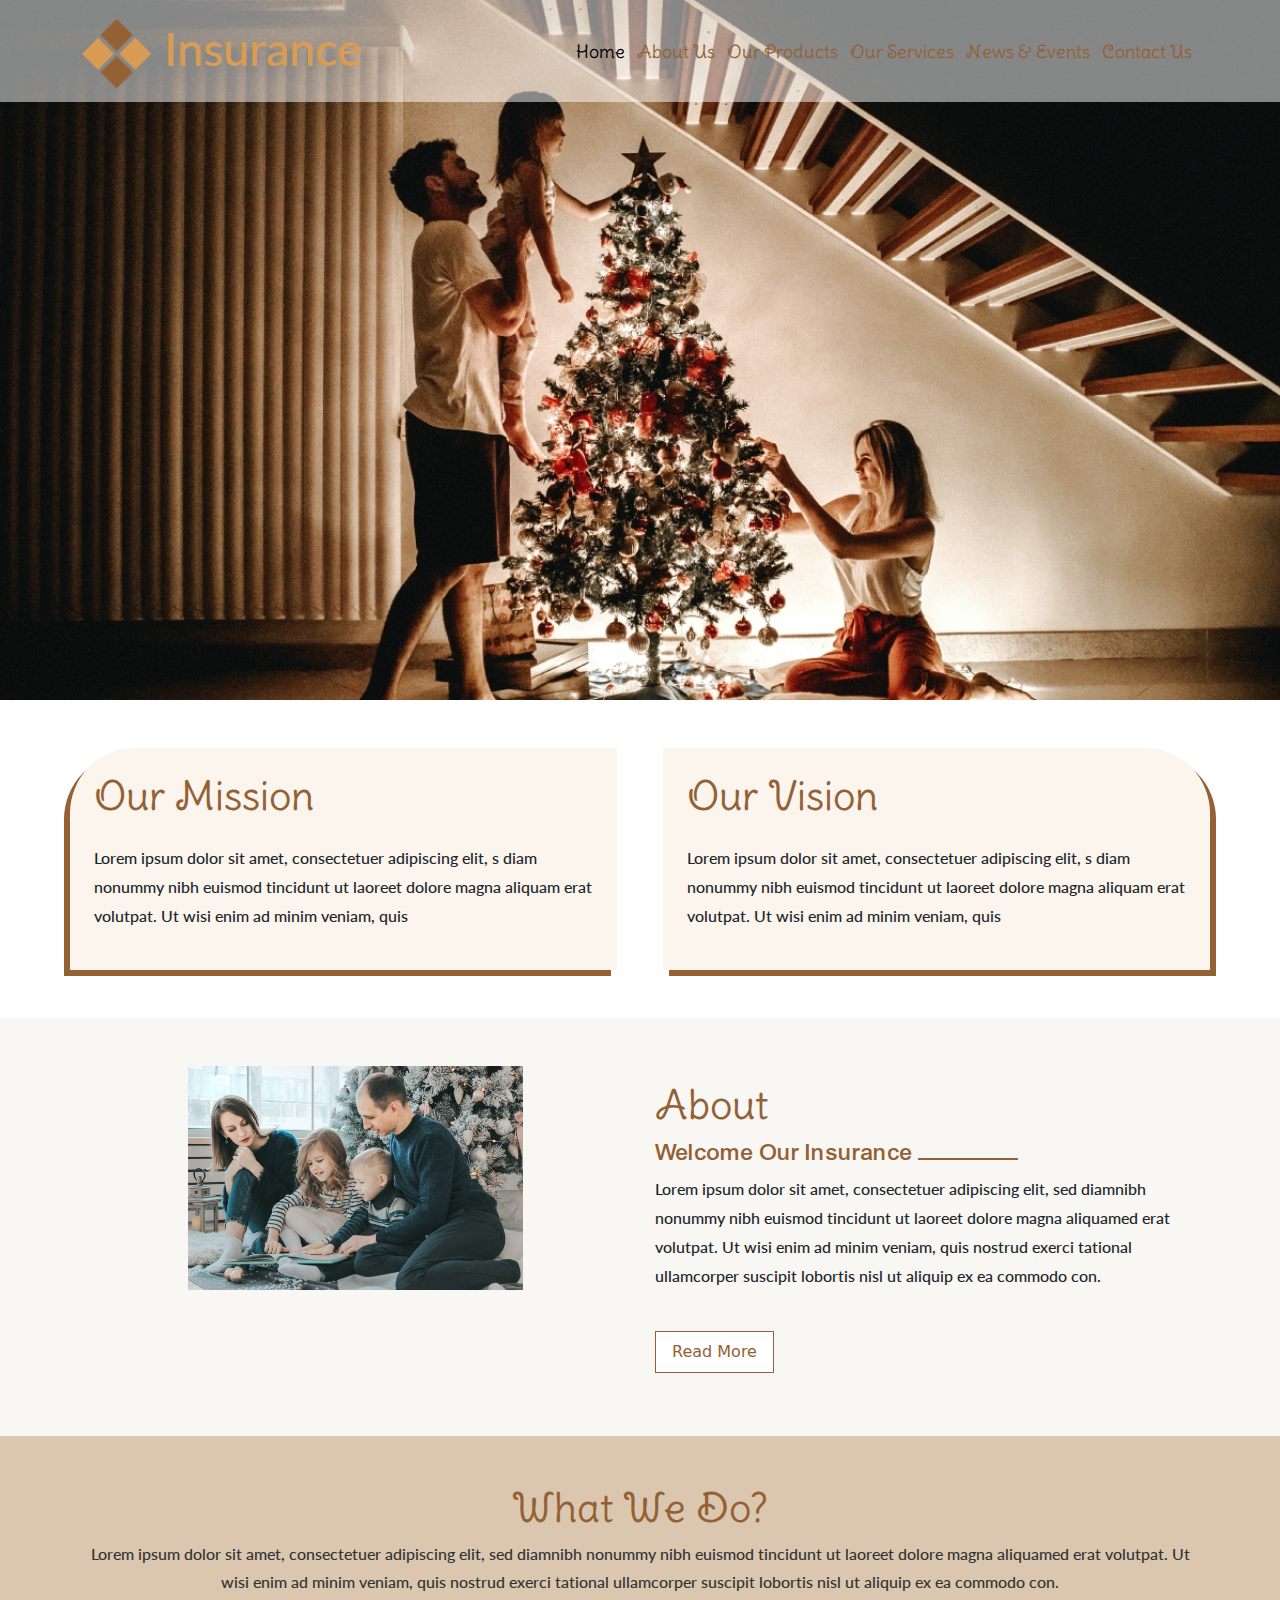
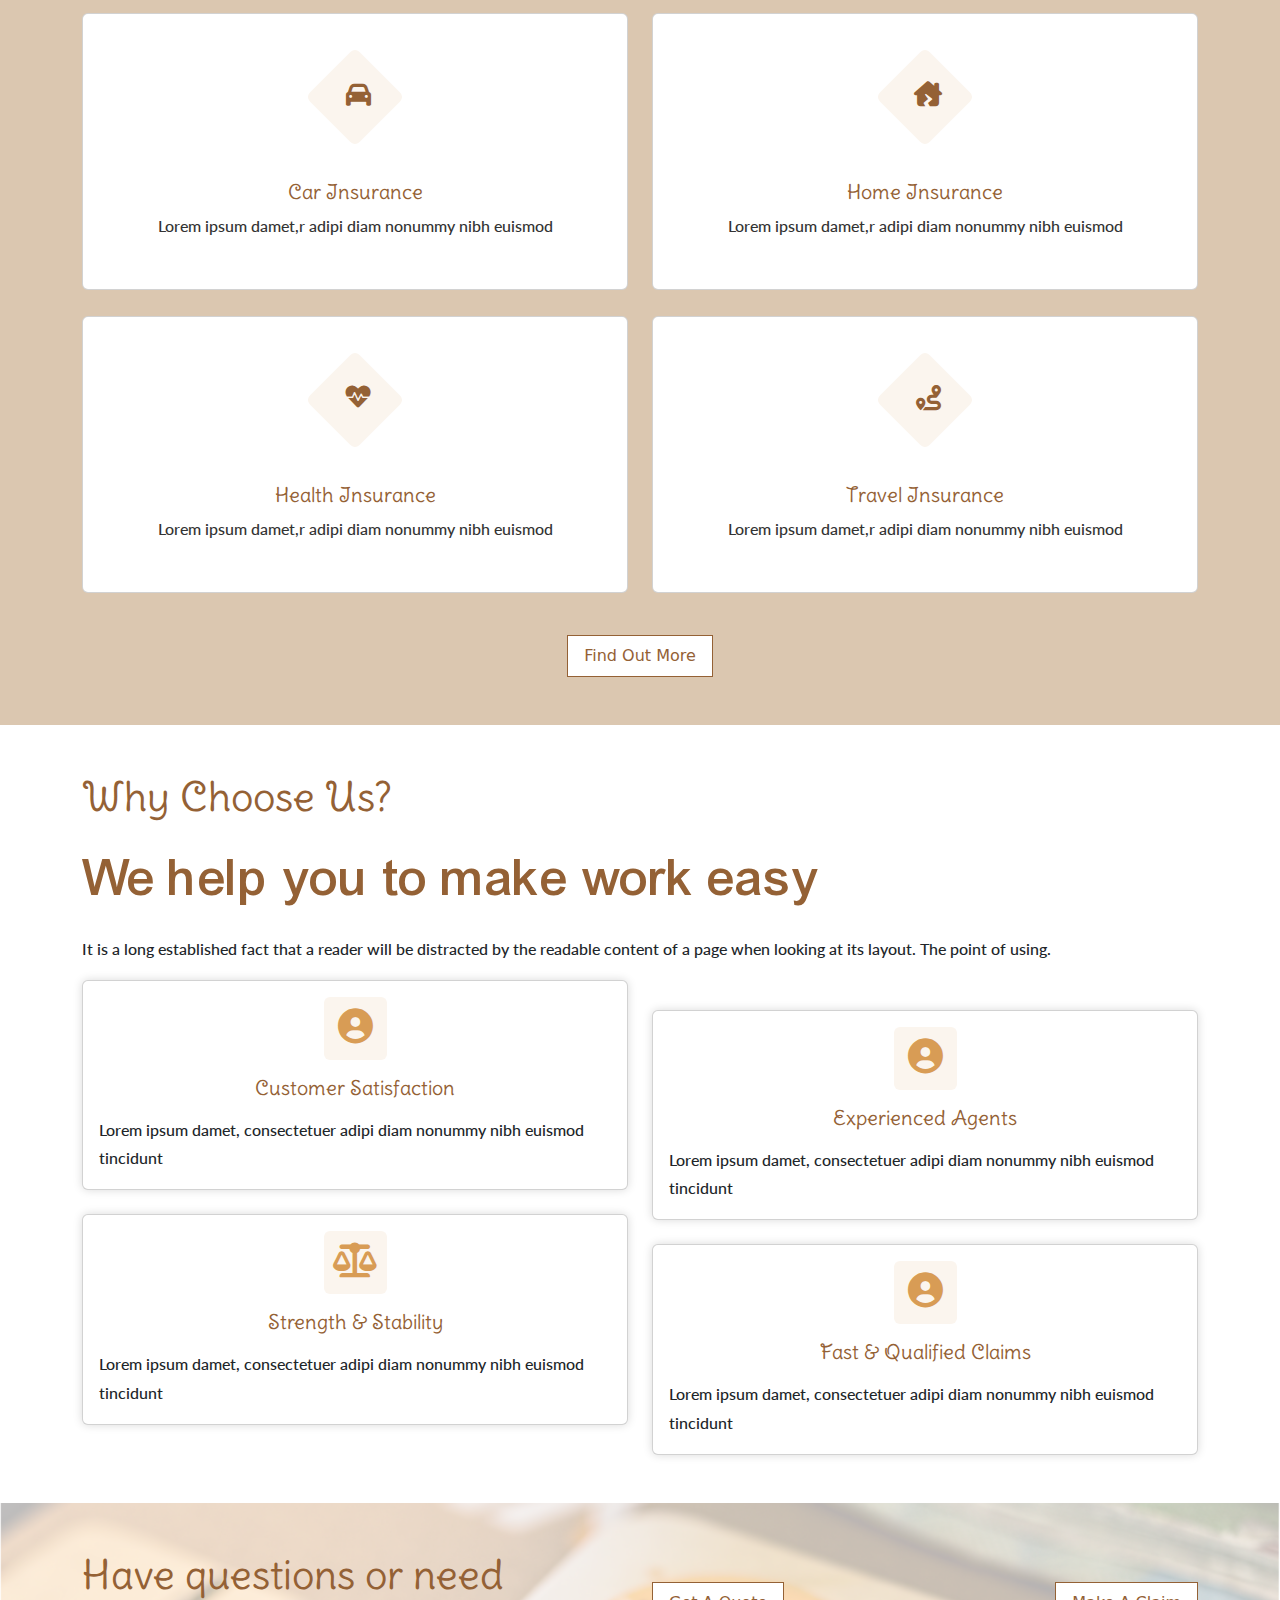
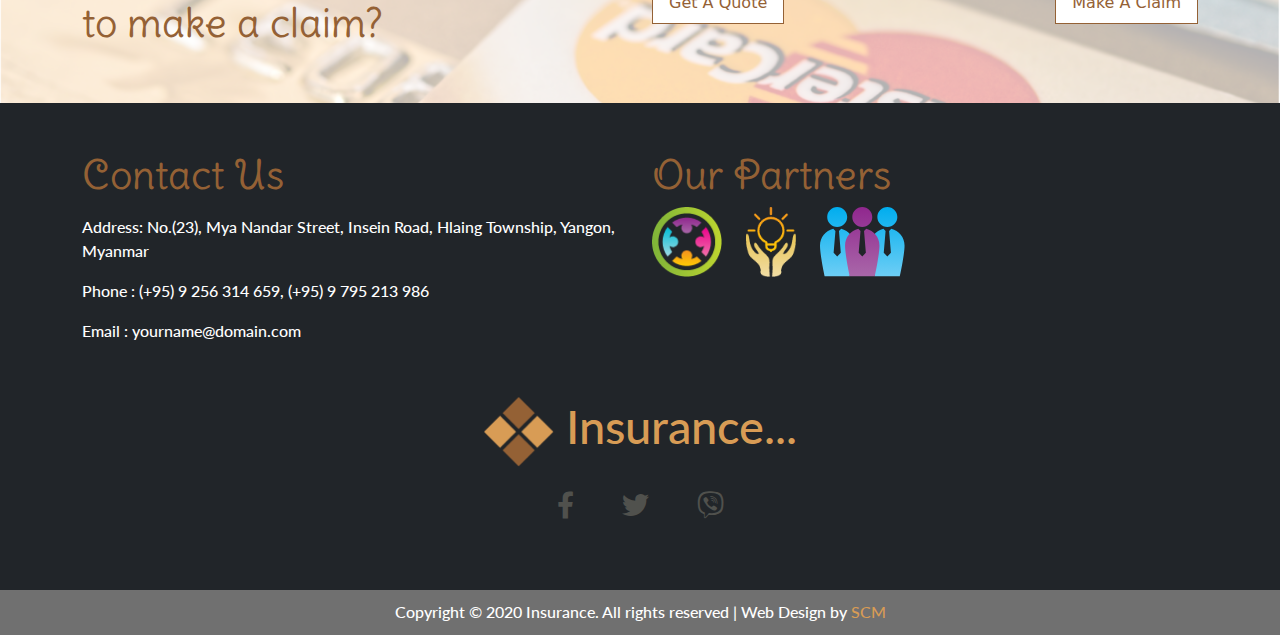
==== commit 930fef62: "tablet-res fixed" ====
--- a/index.html
+++ b/index.html
@@ -50,7 +50,7 @@
             aria-controls="navbarNavAltMarkup" aria-expanded="false" aria-label="Toggle navigation">
             <span class="navbar-toggler-icon"></span>
           </button>
-          <div class="collapse navbar-collapse" id="navbarNavAltMarkup">
+          <div class="collapse navbar-collapse justify-content-end" id="navbarNavAltMarkup">
             <div class="navbar-nav">
               <a class="nav-link active" aria-current="page" href="./index.html">Home</a>
               <a class="nav-link" href="./about.html">About Us</a>
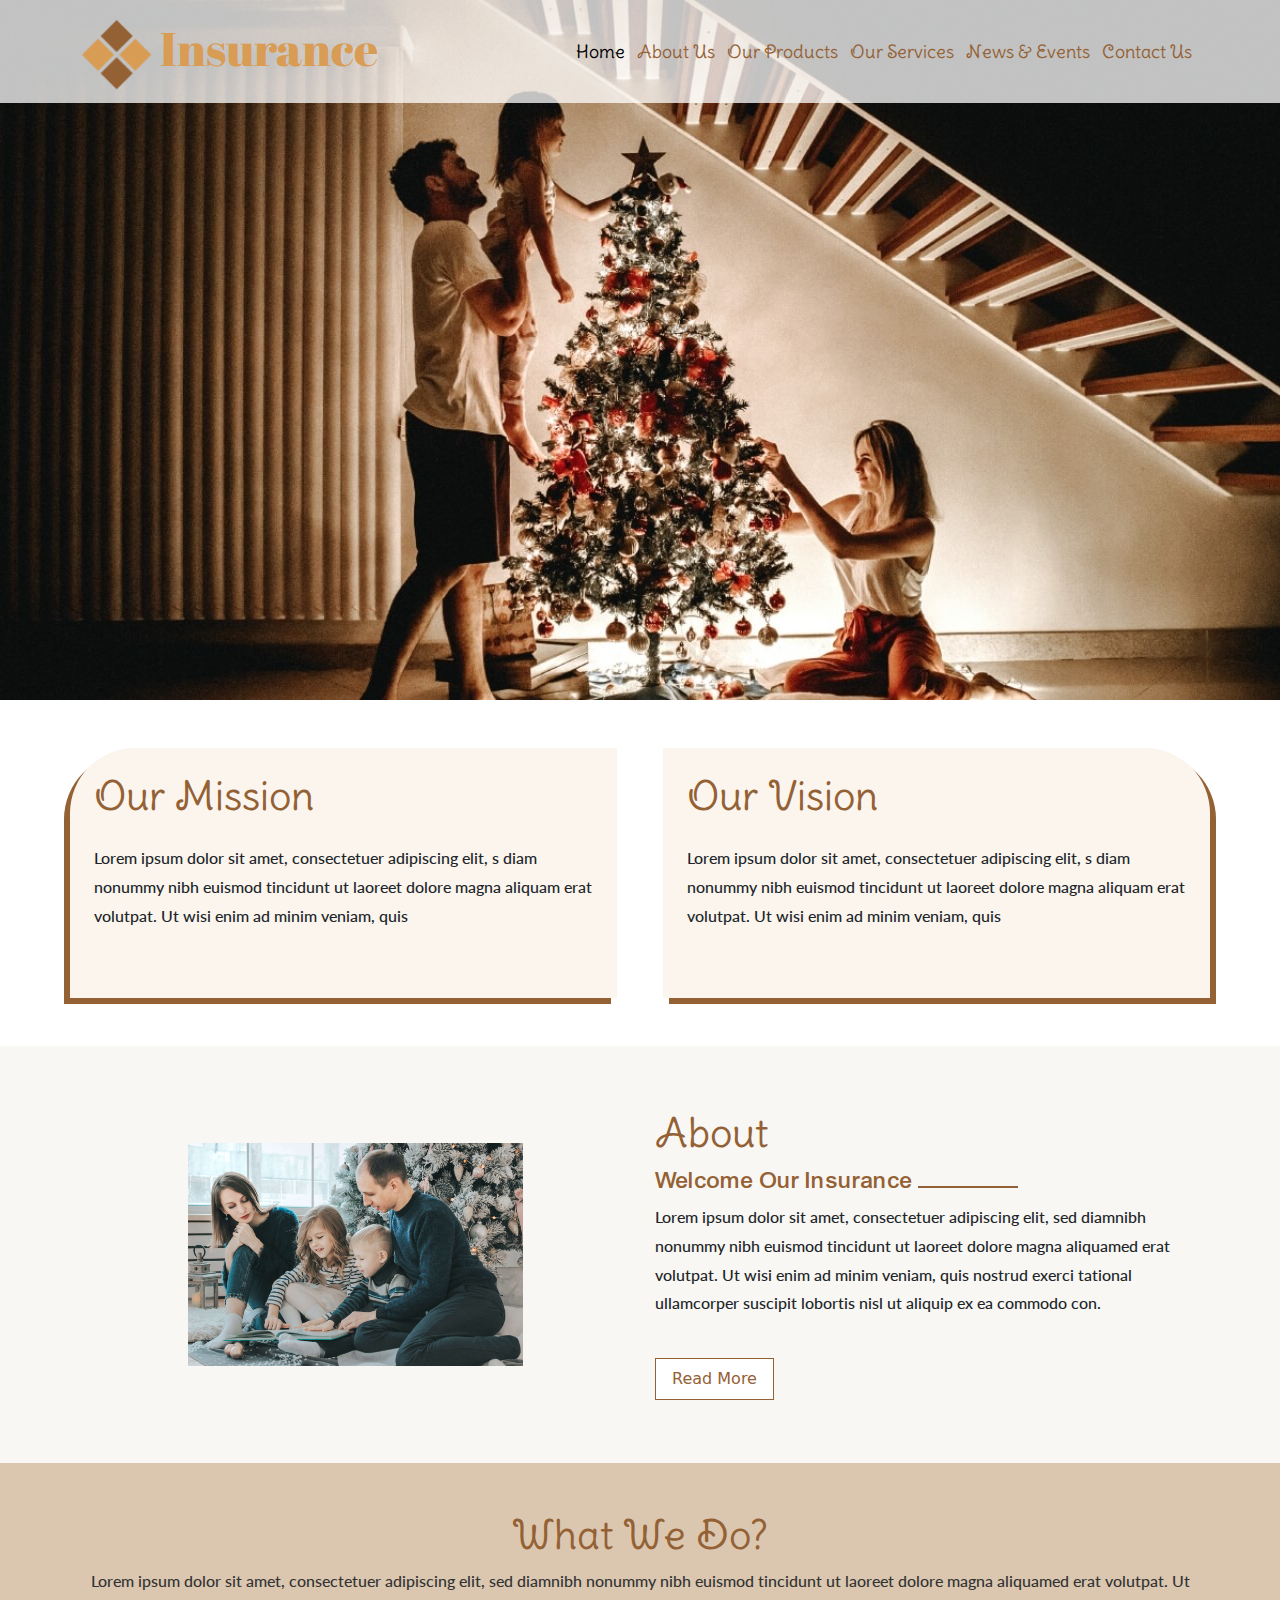
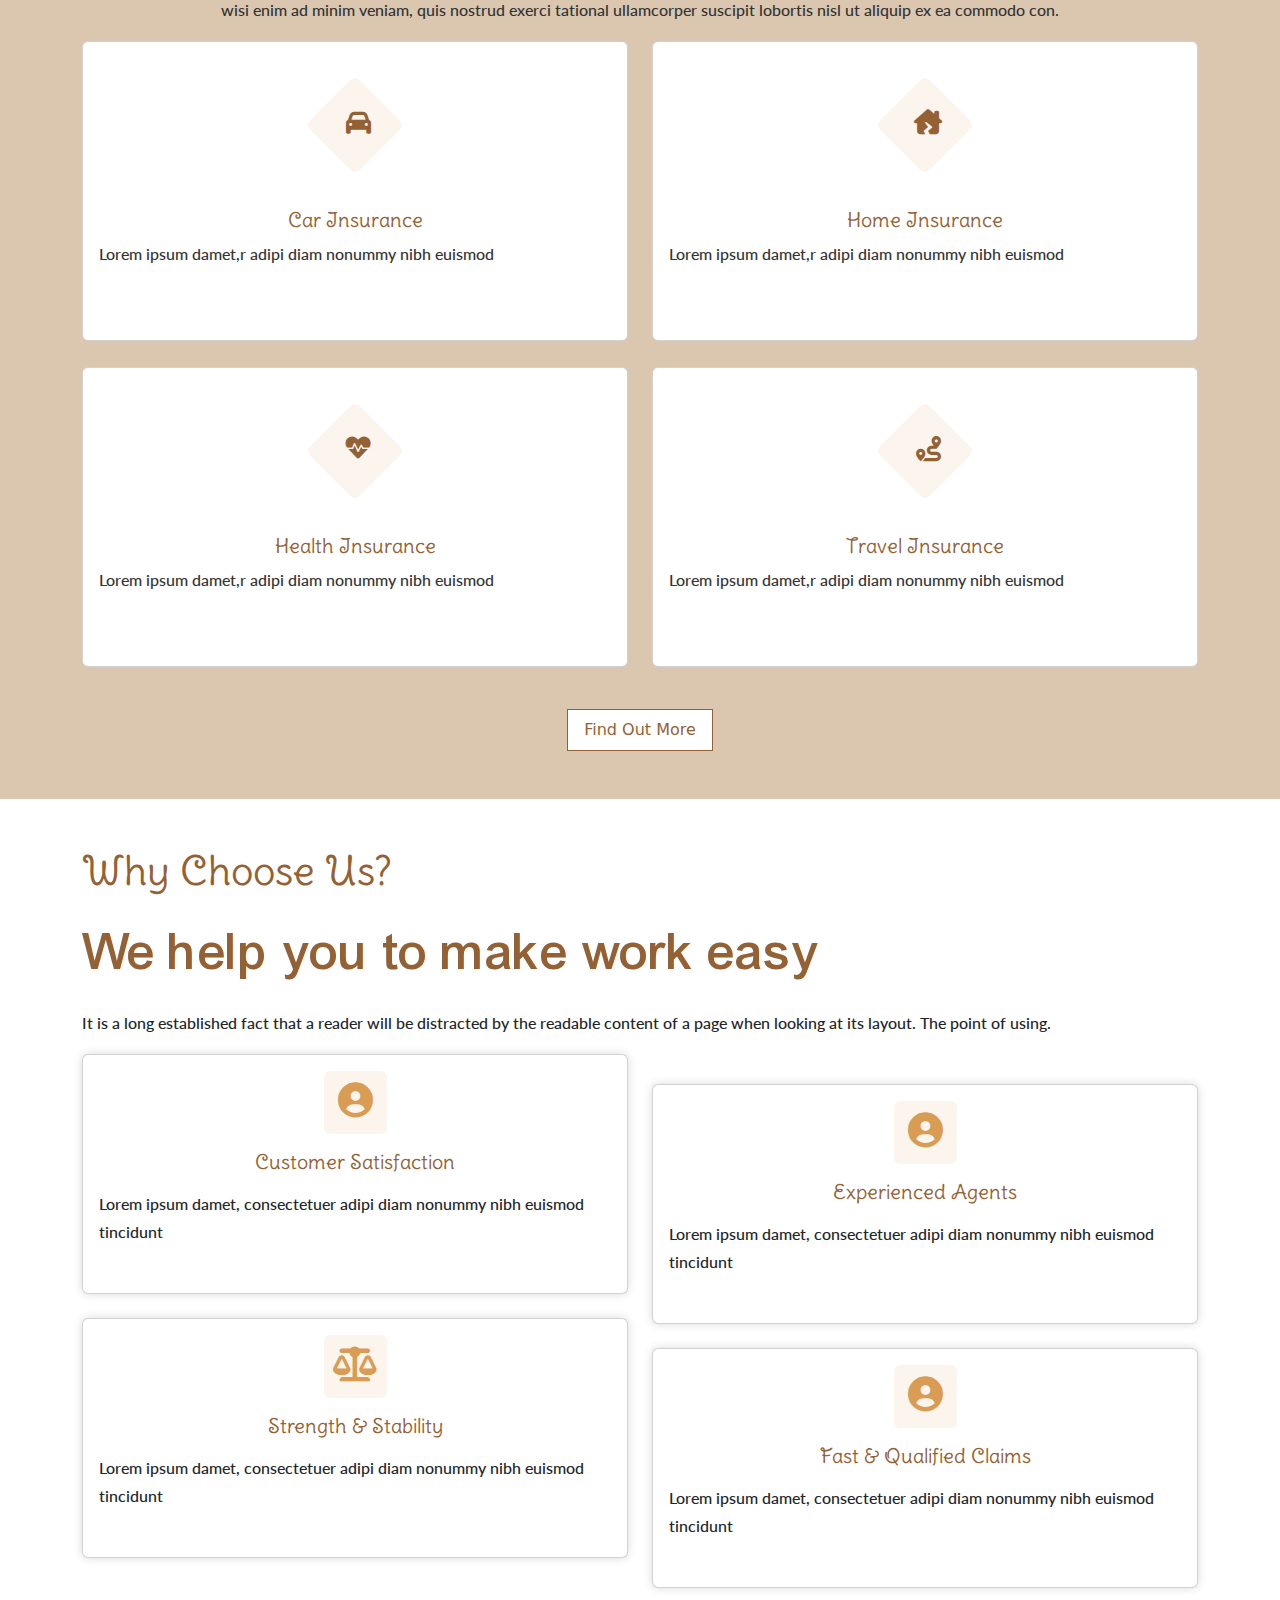
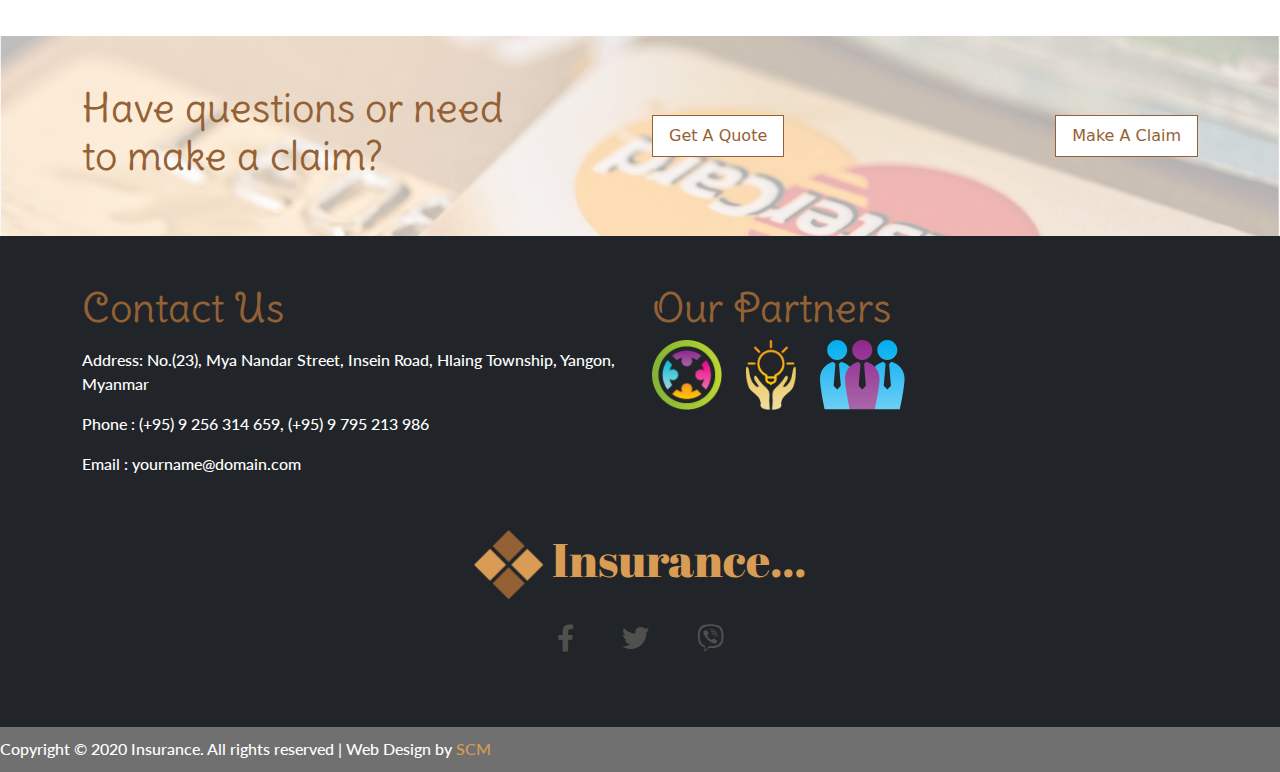
==== commit 1ca15bd6: "bugs fixed" ====
--- a/index.html
+++ b/index.html
@@ -39,7 +39,7 @@
             Us</a>
         </div>
       </div>
-      <nav class="navbar navbar-expand-lg mb bg-white bg-opacity-50">
+      <nav class="navbar navbar-expand-lg mb bg-white bg-opacity-75">
         <div class="container">
           <a class="navbar-brand logo" href="./index.html">
             <img src="./assets/img/logo.png" alt="Logo" width="70" height="70" class="d-inline-block
@@ -265,9 +265,9 @@
           <div class="col-md-6">
             <h4>Our Partners</h4>
             <div class="prt-img d-flex gap-4">
-              <a href="#"> <img src="./assets/img/prt_02.png" alt=""></a>
-              <a href="#"><img src="./assets/img/prt_01.png" alt=""></a>
-              <a href="#"><img src="./assets/img/prt_03.png" alt=""></a>
+              <a href="#"> <img src="./assets/img/prt_02.png" alt="partner_02"></a>
+              <a href="#"><img src="./assets/img/prt_01.png" alt="partner_01"></a>
+              <a href="#"><img src="./assets/img/prt_03.png" alt="partner_03"></a>
             </div>
           </div>
         </div>
@@ -280,9 +280,9 @@
             </a>
           </div>
           <div class="d-flex gap-5 justify-content-center my-4 social-icon">
-            <i class="fa-brands fa-facebook-f"></i>
-            <i class="fa-brands fa-twitter"></i>
-            <i class="fa-brands fa-viber"></i>
+            <a href="#"><i class="fa-brands fa-facebook-f"></i></a>
+            <a href="#"><i class="fa-brands fa-twitter"></i></a>
+            <a href="#"><i class="fa-brands fa-viber"></i></a>
           </div>
         </div>
       </div>
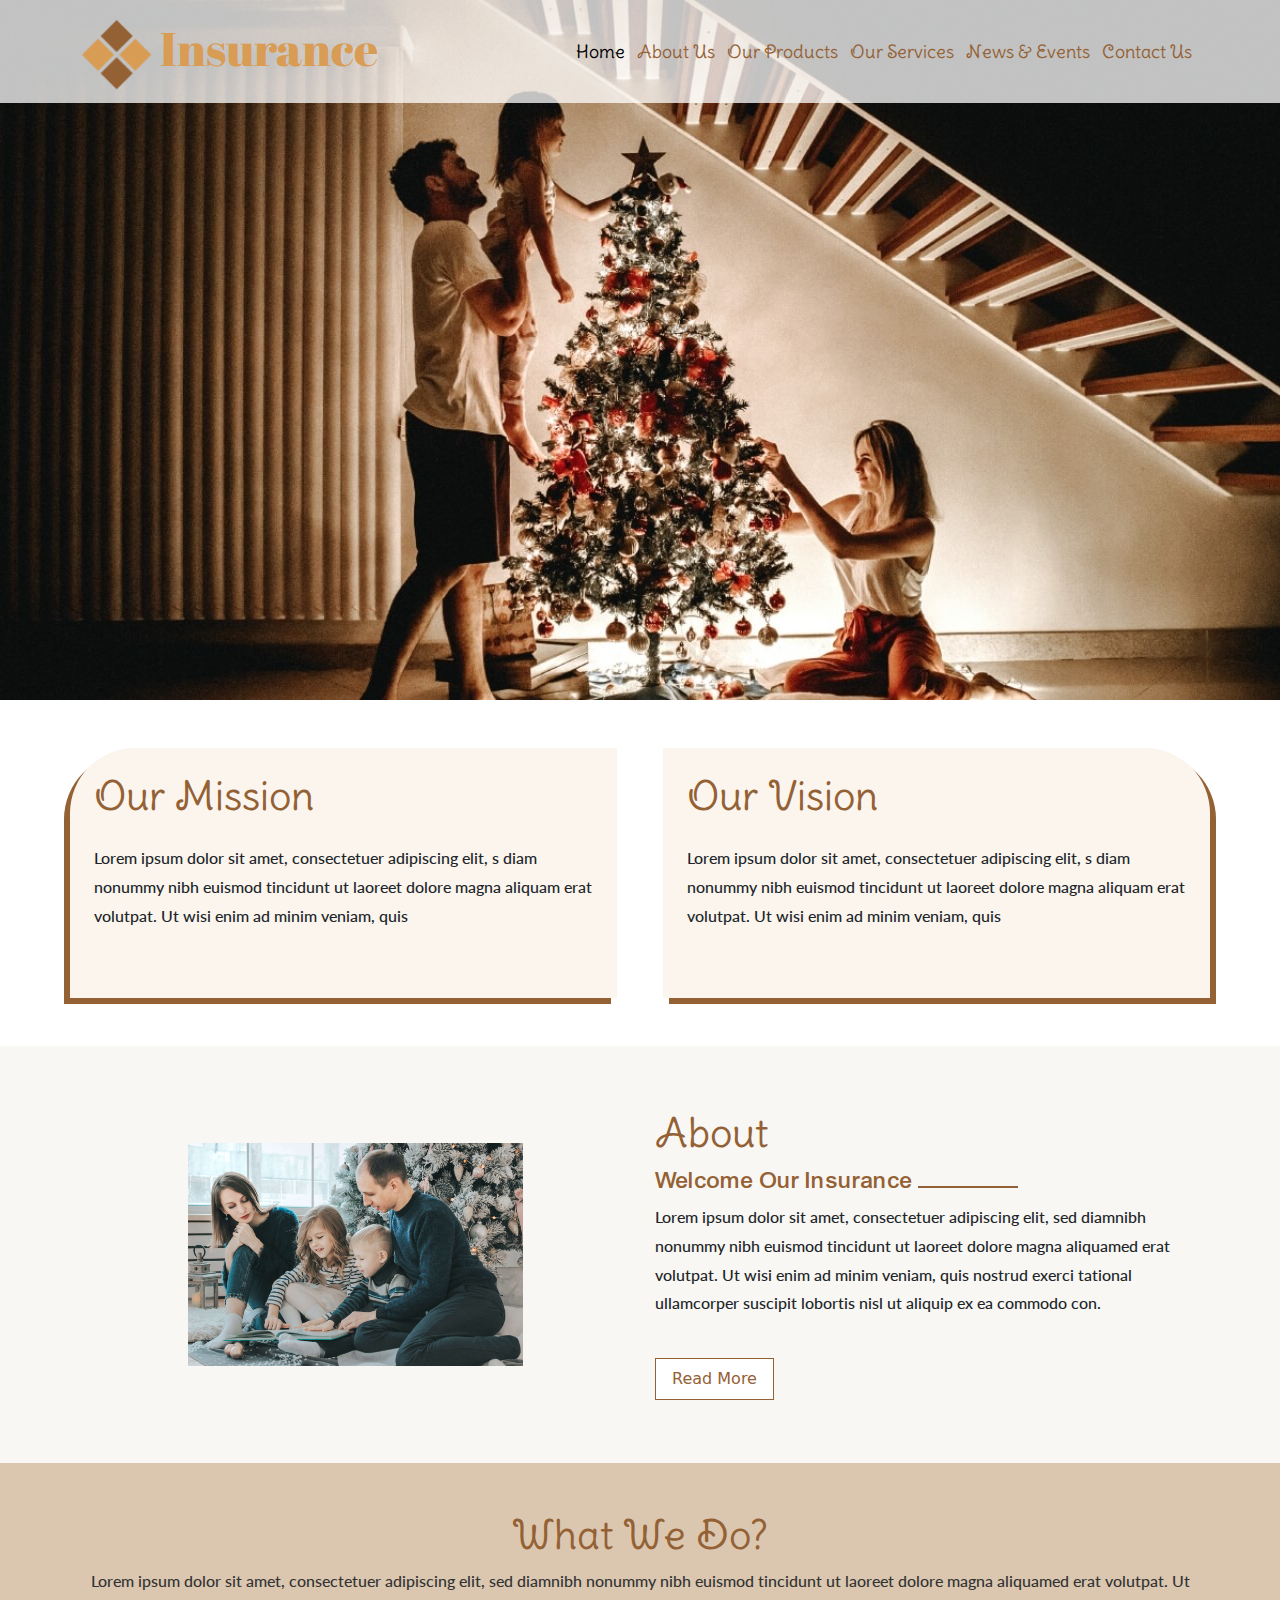
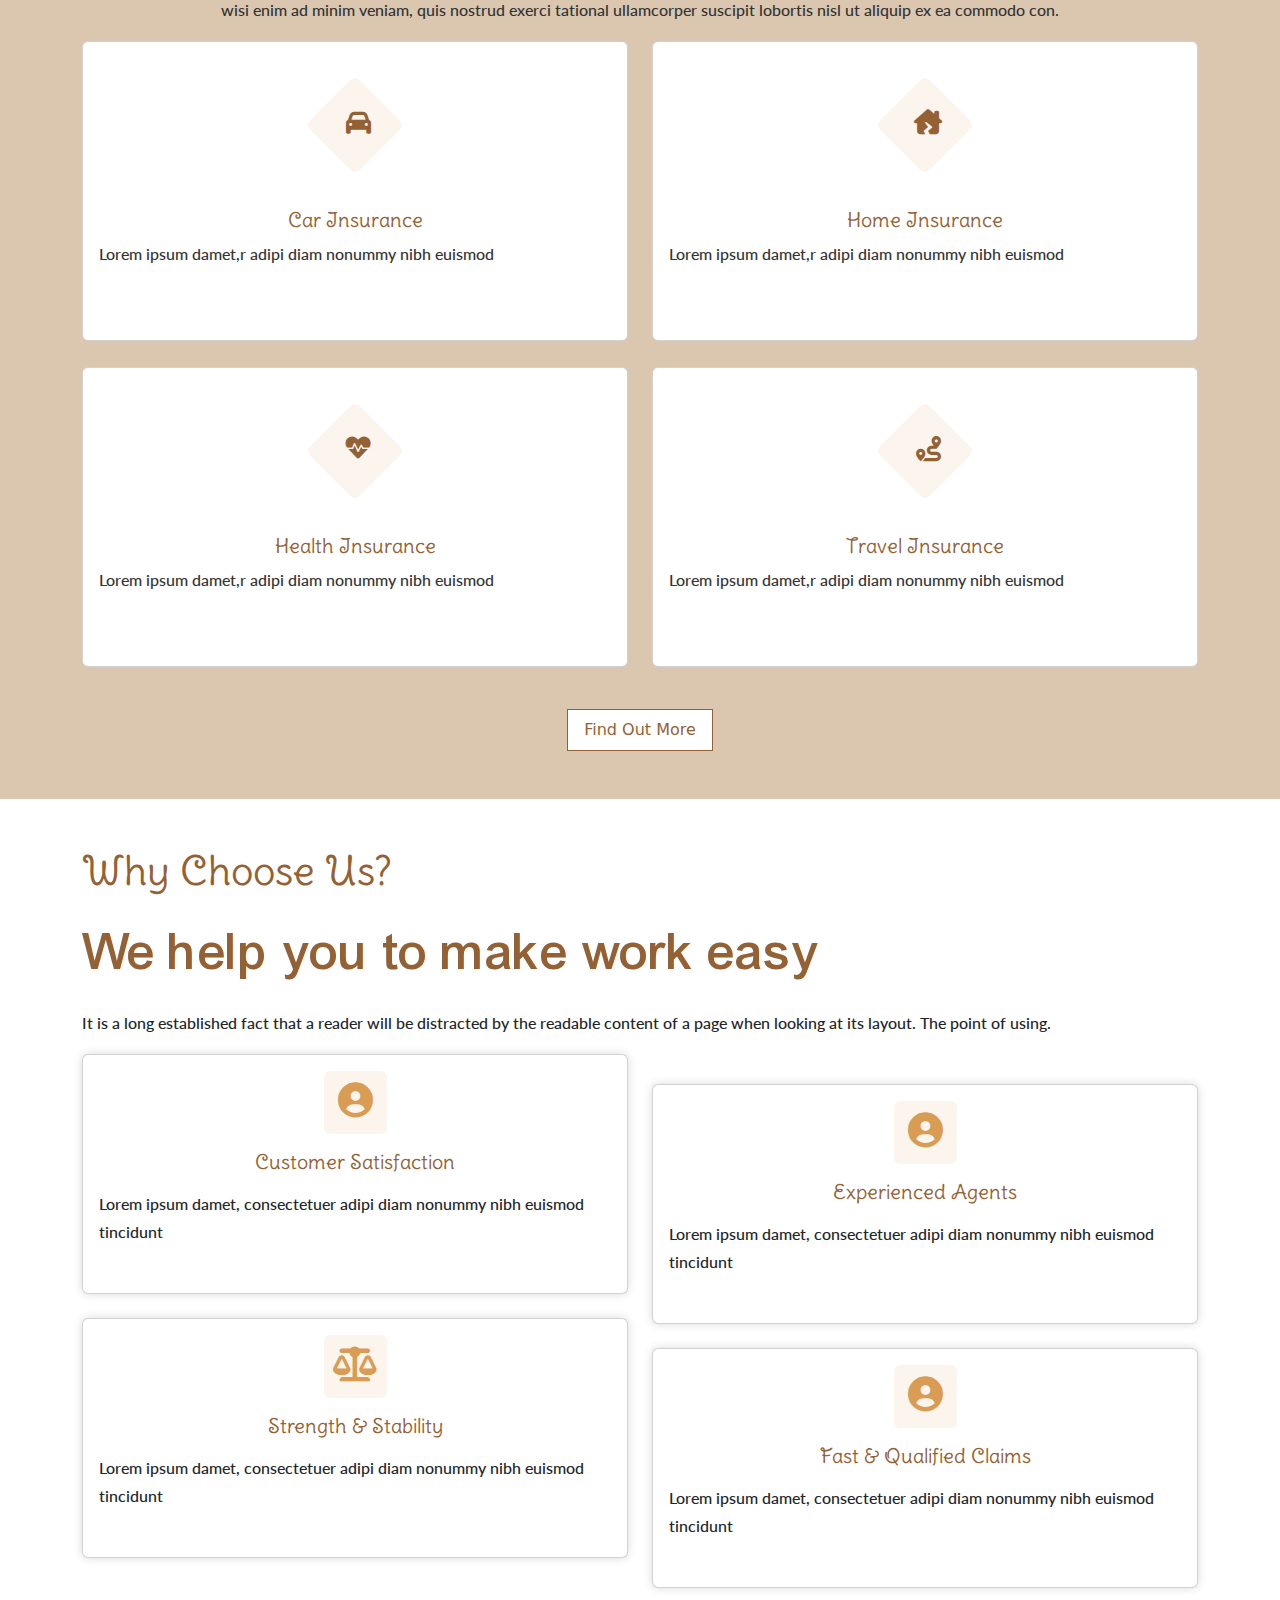
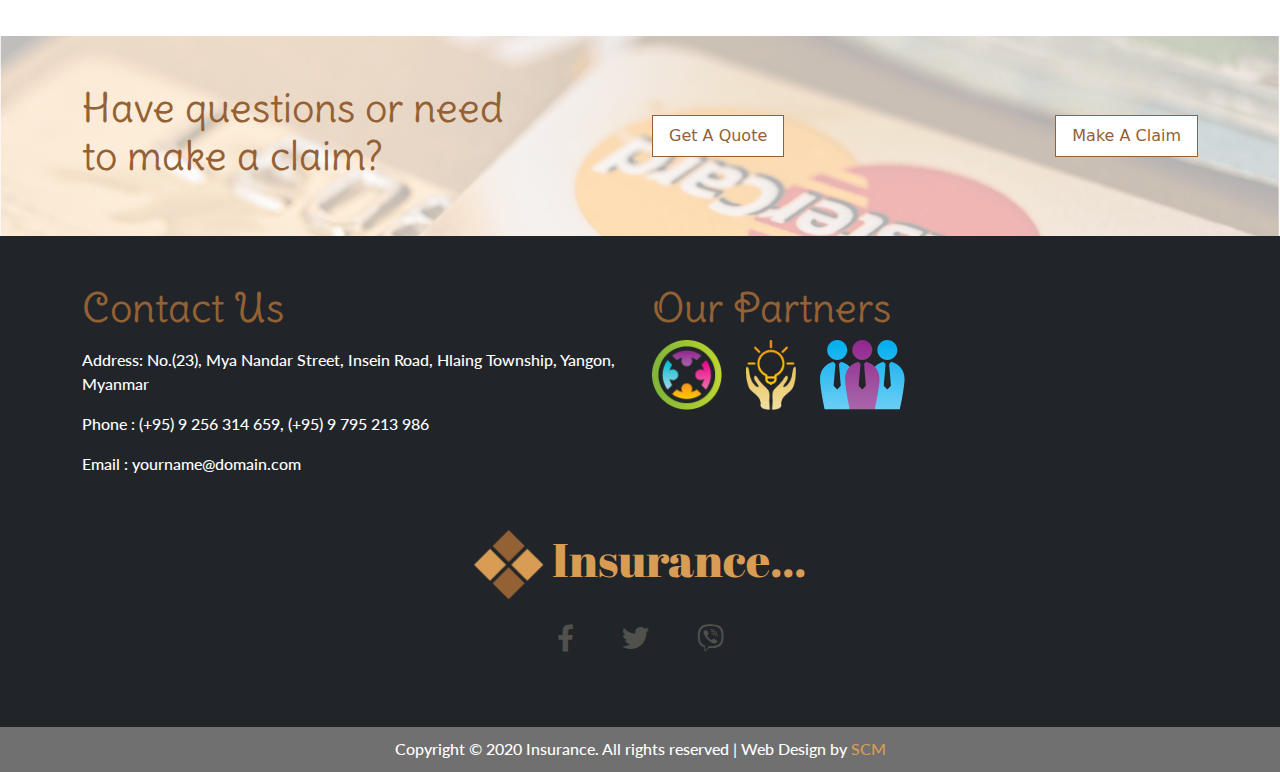
==== commit b2e01ad0: "purify & sorting" ====
--- a/index.html
+++ b/index.html
@@ -1,16 +1,19 @@
 <!DOCTYPE html>
 <html lang="en">
-
   <head>
-    <meta charset="UTF-8">
-    <meta http-equiv="X-UA-Compatible" content="IE=edge">
-    <meta name="viewport" content="width=device-width, initial-scale=1.0">
+    <meta charset="UTF-8" />
+    <meta http-equiv="X-UA-Compatible" content="IE=edge" />
+    <meta name="viewport" content="width=device-width, initial-scale=1.0" />
     <link
       href="https://fonts.googleapis.com/css2?family=Abril+Fatface&family=Delius+Swash+Caps&family=Lato&display=swap"
-      rel="stylesheet">
-    <link rel="stylesheet" href="./assets/bootstrap/css/bootstrap.css">
-    <link rel="stylesheet" href="./assets/css/import.css">
-    <link rel="stylesheet" href="./assets/font/fontawesome-free-6.0.0-web/css/all.min.css">
+      rel="stylesheet"
+    />
+    <link rel="stylesheet" href="./assets/bootstrap/css/bootstrap.css" />
+    <link rel="stylesheet" href="./assets/css/import.css" />
+    <link
+      rel="stylesheet"
+      href="./assets/font/fontawesome-free-6.0.0-web/css/all.min.css"
+    />
     <title>HOME</title>
   </head>
 
@@ -19,40 +22,81 @@
       <div class="container pc">
         <nav class="navbar pt-5">
           <a class="navbar-brand logo" href="./index.html">
-            <img src="./assets/img/logo.png" alt="Logo" width="70" height="70" class="d-inline-block
-              align-text-center fw-bold">
+            <img
+              src="./assets/img/logo.png"
+              alt="Logo"
+              width="70"
+              height="70"
+              class="d-inline-block align-text-center fw-bold"
+            />
             Insurance
           </a>
         </nav>
         <div class="row text-center">
-          <a class="col nav-link active border boder-white border-opacity-100" aria-current="page"
-            href="./index.html">Home</a>
-          <a class="col nav-link border boder-white border-opacity-100" href="./about.html">About
-            Us</a>
-          <a class="col nav-link border boder-white border-opacity-100" href="./product.html">Our
-            Products</a>
-          <a class="col nav-link border boder-white border-opacity-100" href="./service.html">Our
-            Services</a>
-          <a class="col nav-link border boder-white border-opacity-100" href="./news.html">News &
-            Events</a>
-          <a class="col nav-link border boder-white border-opacity-100" href="./contact.html">Contact
-            Us</a>
+          <a
+            class="col nav-link active border boder-white border-opacity-100"
+            aria-current="page"
+            href="./index.html"
+            >Home</a
+          >
+          <a
+            class="col nav-link border boder-white border-opacity-100"
+            href="./about.html"
+            >About Us</a
+          >
+          <a
+            class="col nav-link border boder-white border-opacity-100"
+            href="./product.html"
+            >Our Products</a
+          >
+          <a
+            class="col nav-link border boder-white border-opacity-100"
+            href="./service.html"
+            >Our Services</a
+          >
+          <a
+            class="col nav-link border boder-white border-opacity-100"
+            href="./news.html"
+            >News & Events</a
+          >
+          <a
+            class="col nav-link border boder-white border-opacity-100"
+            href="./contact.html"
+            >Contact Us</a
+          >
         </div>
       </div>
       <nav class="navbar navbar-expand-lg mb bg-white bg-opacity-75">
         <div class="container">
           <a class="navbar-brand logo" href="./index.html">
-            <img src="./assets/img/logo.png" alt="Logo" width="70" height="70" class="d-inline-block
-              align-text-center fw-bold">
+            <img
+              src="./assets/img/logo.png"
+              alt="Logo"
+              width="70"
+              height="70"
+              class="d-inline-block align-text-center fw-bold"
+            />
             Insurance
           </a>
-          <button class="navbar-toggler" type="button" data-bs-toggle="collapse" data-bs-target="#navbarNavAltMarkup"
-            aria-controls="navbarNavAltMarkup" aria-expanded="false" aria-label="Toggle navigation">
+          <button
+            class="navbar-toggler"
+            type="button"
+            data-bs-toggle="collapse"
+            data-bs-target="#navbarNavAltMarkup"
+            aria-controls="navbarNavAltMarkup"
+            aria-expanded="false"
+            aria-label="Toggle navigation"
+          >
             <span class="navbar-toggler-icon"></span>
           </button>
-          <div class="collapse navbar-collapse justify-content-end" id="navbarNavAltMarkup">
+          <div
+            class="collapse navbar-collapse justify-content-end"
+            id="navbarNavAltMarkup"
+          >
             <div class="navbar-nav">
-              <a class="nav-link active" aria-current="page" href="./index.html">Home</a>
+              <a class="nav-link active" aria-current="page" href="./index.html"
+                >Home</a
+              >
               <a class="nav-link" href="./about.html">About Us</a>
               <a class="nav-link" href="./product.html">Our Products</a>
               <a class="nav-link" href="./service.html">Our Services</a>
@@ -70,8 +114,11 @@
             <div>
               <div>
                 <h4 class="pb-3">Our Mission</h4>
-                <p>Lorem ipsum dolor sit amet, consectetuer adipiscing elit, s diam nonummy nibh euismod tincidunt ut
-                  laoreet dolore magna aliquam erat volutpat. Ut wisi enim ad minim veniam, quis</p>
+                <p>
+                  Lorem ipsum dolor sit amet, consectetuer adipiscing elit, s
+                  diam nonummy nibh euismod tincidunt ut laoreet dolore magna
+                  aliquam erat volutpat. Ut wisi enim ad minim veniam, quis
+                </p>
               </div>
             </div>
           </div>
@@ -79,8 +126,11 @@
             <div>
               <div>
                 <h4 class="pb-3">Our Vision</h4>
-                <p>Lorem ipsum dolor sit amet, consectetuer adipiscing elit, s diam nonummy nibh euismod tincidunt ut
-                  laoreet dolore magna aliquam erat volutpat. Ut wisi enim ad minim veniam, quis</p>
+                <p>
+                  Lorem ipsum dolor sit amet, consectetuer adipiscing elit, s
+                  diam nonummy nibh euismod tincidunt ut laoreet dolore magna
+                  aliquam erat volutpat. Ut wisi enim ad minim veniam, quis
+                </p>
               </div>
             </div>
           </div>
@@ -90,17 +140,27 @@
     <section class="about-sec py-5 pc">
       <div class="container">
         <div class="row">
-          <div class="col-12 position-relative" style="height: 400px;">
+          <div class="col-12 position-relative" style="height: 400px">
             <div class="about-img position-absolute top-0 start-0">
-              <img src="./assets/img/about_img.jpg" alt="">
-            </div>
-            <div class="about-txt position-absolute bottom-0 end-0 col-10 bg-white">
+              <img src="./assets/img/about_img.jpg" alt="" />
+            </div>
+            <div
+              class="about-txt position-absolute bottom-0 end-0 col-10 bg-white"
+            >
               <h4>About</h4>
               <h2>Welcome Our Insurance</h2>
-              <p>Lorem ipsum dolor sit amet, consectetuer adipiscing elit, sed diamnibh nonummy nibh euismod tincidunt
-                ut laoreet dolore magna aliquamed erat volutpat. Ut wisi enim ad minim veniam, quis nostrud exerci
-                tational ullamcorper suscipit lobortis nisl ut aliquip ex ea commodo con.</p>
-              <a href="./service.html" class="btn btn-outline-primary rounded-0 py-2 px-3 mt-4">Read More</a>
+              <p>
+                Lorem ipsum dolor sit amet, consectetuer adipiscing elit, sed
+                diamnibh nonummy nibh euismod tincidunt ut laoreet dolore magna
+                aliquamed erat volutpat. Ut wisi enim ad minim veniam, quis
+                nostrud exerci tational ullamcorper suscipit lobortis nisl ut
+                aliquip ex ea commodo con.
+              </p>
+              <a
+                href="./service.html"
+                class="btn btn-outline-primary rounded-0 py-2 px-3 mt-4"
+                >Read More</a
+              >
             </div>
           </div>
         </div>
@@ -110,15 +170,23 @@
       <div class="container">
         <div class="row">
           <div class="col-md-6 about-img">
-            <img src="./assets/img/about_img.jpg" alt="">
-          </div>
-          <div class="col-md-6 about-txt ">
+            <img src="./assets/img/about_img.jpg" alt="" />
+          </div>
+          <div class="col-md-6 about-txt">
             <h4>About</h4>
             <h2>Welcome Our Insurance</h2>
-            <p>Lorem ipsum dolor sit amet, consectetuer adipiscing elit, sed diamnibh nonummy nibh euismod tincidunt
-              ut laoreet dolore magna aliquamed erat volutpat. Ut wisi enim ad minim veniam, quis nostrud exerci
-              tational ullamcorper suscipit lobortis nisl ut aliquip ex ea commodo con.</p>
-            <a href="./about.html" class="btn btn-outline-primary rounded-0 py-2 px-3 mt-4">Read More</a>
+            <p>
+              Lorem ipsum dolor sit amet, consectetuer adipiscing elit, sed
+              diamnibh nonummy nibh euismod tincidunt ut laoreet dolore magna
+              aliquamed erat volutpat. Ut wisi enim ad minim veniam, quis
+              nostrud exerci tational ullamcorper suscipit lobortis nisl ut
+              aliquip ex ea commodo con.
+            </p>
+            <a
+              href="./about.html"
+              class="btn btn-outline-primary rounded-0 py-2 px-3 mt-4"
+              >Read More</a
+            >
           </div>
         </div>
       </div>
@@ -126,9 +194,12 @@
     <section class="wwd-sec text-center py-5">
       <div class="container">
         <h4>What We Do?</h4>
-        <p>Lorem ipsum dolor sit amet, consectetuer adipiscing elit, sed diamnibh nonummy nibh euismod tincidunt ut
-          laoreet dolore magna aliquamed erat volutpat. Ut wisi enim ad minim veniam, quis nostrud exerci tational
-          ullamcorper suscipit lobortis nisl ut aliquip ex ea commodo con.</p>
+        <p>
+          Lorem ipsum dolor sit amet, consectetuer adipiscing elit, sed diamnibh
+          nonummy nibh euismod tincidunt ut laoreet dolore magna aliquamed erat
+          volutpat. Ut wisi enim ad minim veniam, quis nostrud exerci tational
+          ullamcorper suscipit lobortis nisl ut aliquip ex ea commodo con.
+        </p>
         <div class="row">
           <a href="./product-detail.html" class="col-md-3">
             <div class="card">
@@ -137,7 +208,9 @@
                   <i class="fa-solid fa-car"></i>
                 </div>
                 <h5 class="card-title pt-5">Car Insurance</h5>
-                <p class="card-text">Lorem ipsum damet,r adipi diam nonummy nibh euismod </p>
+                <p class="card-text">
+                  Lorem ipsum damet,r adipi diam nonummy nibh euismod
+                </p>
               </div>
             </div>
           </a>
@@ -148,7 +221,9 @@
                   <i class="fa-solid fa-house-chimney-crack"></i>
                 </div>
                 <h5 class="card-title pt-5">Home Insurance</h5>
-                <p class="card-text">Lorem ipsum damet,r adipi diam nonummy nibh euismod </p>
+                <p class="card-text">
+                  Lorem ipsum damet,r adipi diam nonummy nibh euismod
+                </p>
               </div>
             </div>
           </a>
@@ -159,7 +234,9 @@
                   <i class="fa-solid fa-heart-pulse"></i>
                 </div>
                 <h5 class="card-title pt-5">Health Insurance</h5>
-                <p class="card-text">Lorem ipsum damet,r adipi diam nonummy nibh euismod </p>
+                <p class="card-text">
+                  Lorem ipsum damet,r adipi diam nonummy nibh euismod
+                </p>
               </div>
             </div>
           </a>
@@ -170,12 +247,18 @@
                   <i class="fa-solid fa-route"></i>
                 </div>
                 <h5 class="card-title pt-5">Travel Insurance</h5>
-                <p class="card-text">Lorem ipsum damet,r adipi diam nonummy nibh euismod </p>
-              </div>
-            </div>
-          </a>
-        </div>
-        <a href="./product.html" class="btn btn-outline-primary rounded-0 py-2 px-3 mt-3">Find Out More</a>
+                <p class="card-text">
+                  Lorem ipsum damet,r adipi diam nonummy nibh euismod
+                </p>
+              </div>
+            </div>
+          </a>
+        </div>
+        <a
+          href="./product.html"
+          class="btn btn-outline-primary rounded-0 py-2 px-3 mt-3"
+          >Find Out More</a
+        >
       </div>
     </section>
     <section class="choose-sec py-5">
@@ -184,8 +267,11 @@
           <div class="col-md-5">
             <h4>Why Choose Us?</h4>
             <h1 class="py-3">We help you to make work easy</h1>
-            <p>It is a long established fact that a reader will be distracted by the readable content of a page when
-              looking at its layout. The point of using.</p>
+            <p>
+              It is a long established fact that a reader will be distracted by
+              the readable content of a page when looking at its layout. The
+              point of using.
+            </p>
           </div>
           <div class="col-md-6">
             <div class="row">
@@ -196,8 +282,10 @@
                       <i class="fa-regular fa-circle-user"></i>
                     </div>
                     <h5 class="card-title">Customer Satisfaction</h5>
-                    <p class="card-text text-start pt-2">Lorem ipsum damet, consectetuer adipi diam nonummy nibh euismod
-                      tincidunt</p>
+                    <p class="card-text text-start pt-2">
+                      Lorem ipsum damet, consectetuer adipi diam nonummy nibh
+                      euismod tincidunt
+                    </p>
                   </div>
                 </div>
                 <div class="card">
@@ -206,8 +294,10 @@
                       <i class="fa-solid fa-scale-balanced"></i>
                     </div>
                     <h5 class="card-title">Strength & Stability</h5>
-                    <p class="card-text text-start pt-2">Lorem ipsum damet, consectetuer adipi diam nonummy nibh euismod
-                      tincidunt</p>
+                    <p class="card-text text-start pt-2">
+                      Lorem ipsum damet, consectetuer adipi diam nonummy nibh
+                      euismod tincidunt
+                    </p>
                   </div>
                 </div>
               </div>
@@ -218,8 +308,10 @@
                       <i class="fa-regular fa-circle-user"></i>
                     </div>
                     <h5 class="card-title">Experienced Agents</h5>
-                    <p class="card-text text-start pt-2">Lorem ipsum damet, consectetuer adipi diam nonummy nibh euismod
-                      tincidunt</p>
+                    <p class="card-text text-start pt-2">
+                      Lorem ipsum damet, consectetuer adipi diam nonummy nibh
+                      euismod tincidunt
+                    </p>
                   </div>
                 </div>
                 <div class="card">
@@ -228,8 +320,10 @@
                       <i class="fa-regular fa-circle-user"></i>
                     </div>
                     <h5 class="card-title">Fast & Qualified Claims</h5>
-                    <p class="card-text text-start pt-2">Lorem ipsum damet, consectetuer adipi diam nonummy nibh euismod
-                      tincidunt</p>
+                    <p class="card-text text-start pt-2">
+                      Lorem ipsum damet, consectetuer adipi diam nonummy nibh
+                      euismod tincidunt
+                    </p>
                   </div>
                 </div>
               </div>
@@ -245,8 +339,12 @@
             <h4>Have questions or need to make a claim?</h4>
           </div>
           <div class="col-md-3 d-flex justify-content-between">
-            <a href="#" class="btn btn-outline-primary py-2 px-3 rounded-0">Get A Quote</a>
-            <a href="#" class="btn btn-outline-primary py-2 px-3 rounded-0 ">Make A Claim</a>
+            <a href="#" class="btn btn-outline-primary py-2 px-3 rounded-0"
+              >Get A Quote</a
+            >
+            <a href="#" class="btn btn-outline-primary py-2 px-3 rounded-0"
+              >Make A Claim</a
+            >
           </div>
         </div>
       </div>
@@ -257,25 +355,41 @@
           <div class="col-md-6">
             <h4>Contact Us</h4>
             <ul class="p-0">
-              <li class="py-2">Address: No.(23), Mya Nandar Street, Insein Road, Hlaing Township, Yangon, Myanmar</li>
-              <li class="py-2">Phone : (+95) 9 256 314 659, (+95) 9 795 213 986</li>
+              <li class="py-2">
+                Address: No.(23), Mya Nandar Street, Insein Road, Hlaing
+                Township, Yangon, Myanmar
+              </li>
+              <li class="py-2">
+                Phone : (+95) 9 256 314 659, (+95) 9 795 213 986
+              </li>
               <li class="py-2">Email : yourname@domain.com</li>
             </ul>
           </div>
           <div class="col-md-6">
             <h4>Our Partners</h4>
             <div class="prt-img d-flex gap-4">
-              <a href="#"> <img src="./assets/img/prt_02.png" alt="partner_02"></a>
-              <a href="#"><img src="./assets/img/prt_01.png" alt="partner_01"></a>
-              <a href="#"><img src="./assets/img/prt_03.png" alt="partner_03"></a>
+              <a href="#">
+                <img src="./assets/img/prt_02.png" alt="partner_02"
+              /></a>
+              <a href="#"
+                ><img src="./assets/img/prt_01.png" alt="partner_01"
+              /></a>
+              <a href="#"
+                ><img src="./assets/img/prt_03.png" alt="partner_03"
+              /></a>
             </div>
           </div>
         </div>
         <div>
           <div class="d-flex footer-logo pt-4">
             <a class="navbar-brand logo" href="./index.html">
-              <img src="./assets/img/logo.png" alt="Logo" width="70" height="70" class="d-inline-block
-                align-text-center fw-bold">
+              <img
+                src="./assets/img/logo.png"
+                alt="Logo"
+                width="70"
+                height="70"
+                class="d-inline-block align-text-center fw-bold"
+              />
               Insurance...
             </a>
           </div>
@@ -286,10 +400,12 @@
           </div>
         </div>
       </div>
-      <p class="copy-right text-center py-2 mb-0">Copyright © 2020 Insurance. All rights reserved | Web Design by <span>SCM</span></p>
+      <p class="copy-right text-center py-2 mb-0 d-block">
+        Copyright © 2020 Insurance. All rights reserved | Web Design by
+        <span>SCM</span>
+      </p>
     </footer>
     <script src="./assets/js/jquery.min.js"></script>
     <script src="./assets/bootstrap/js/bootstrap.min.js"></script>
   </body>
-
 </html>
